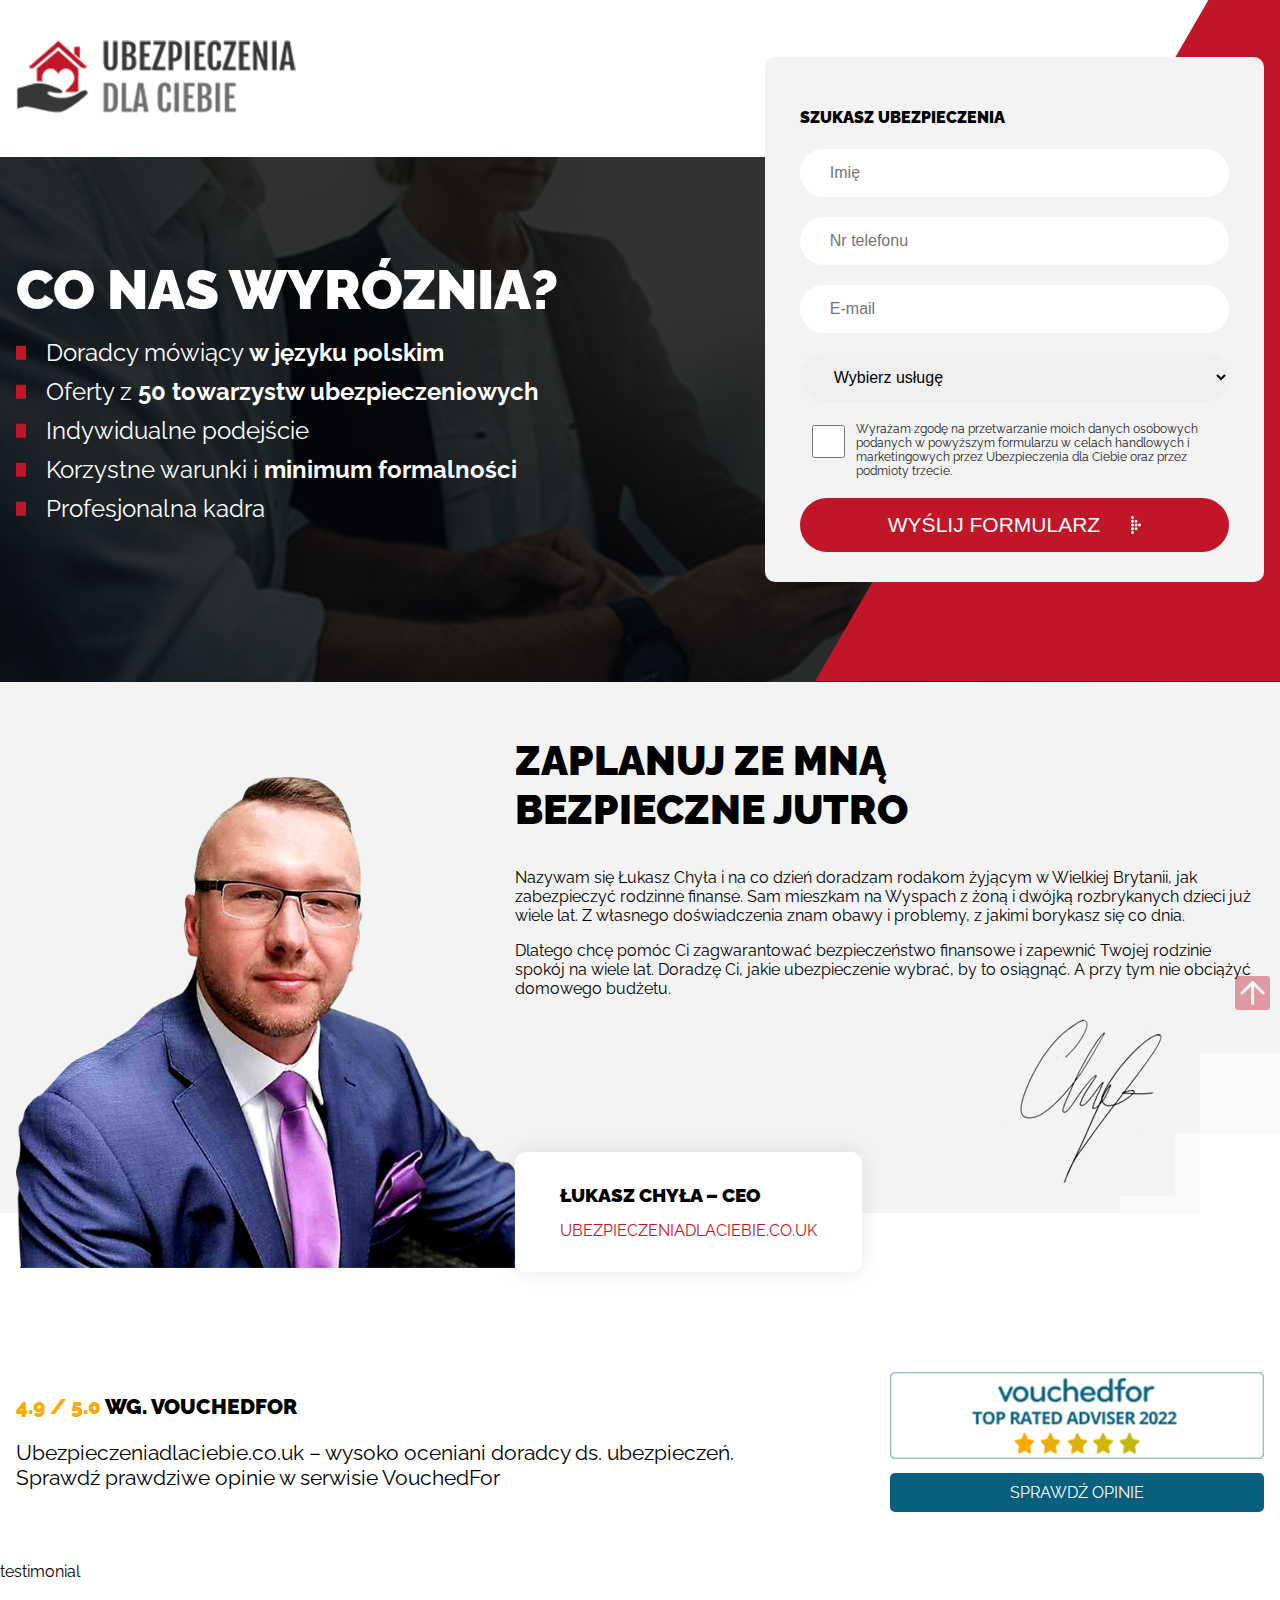
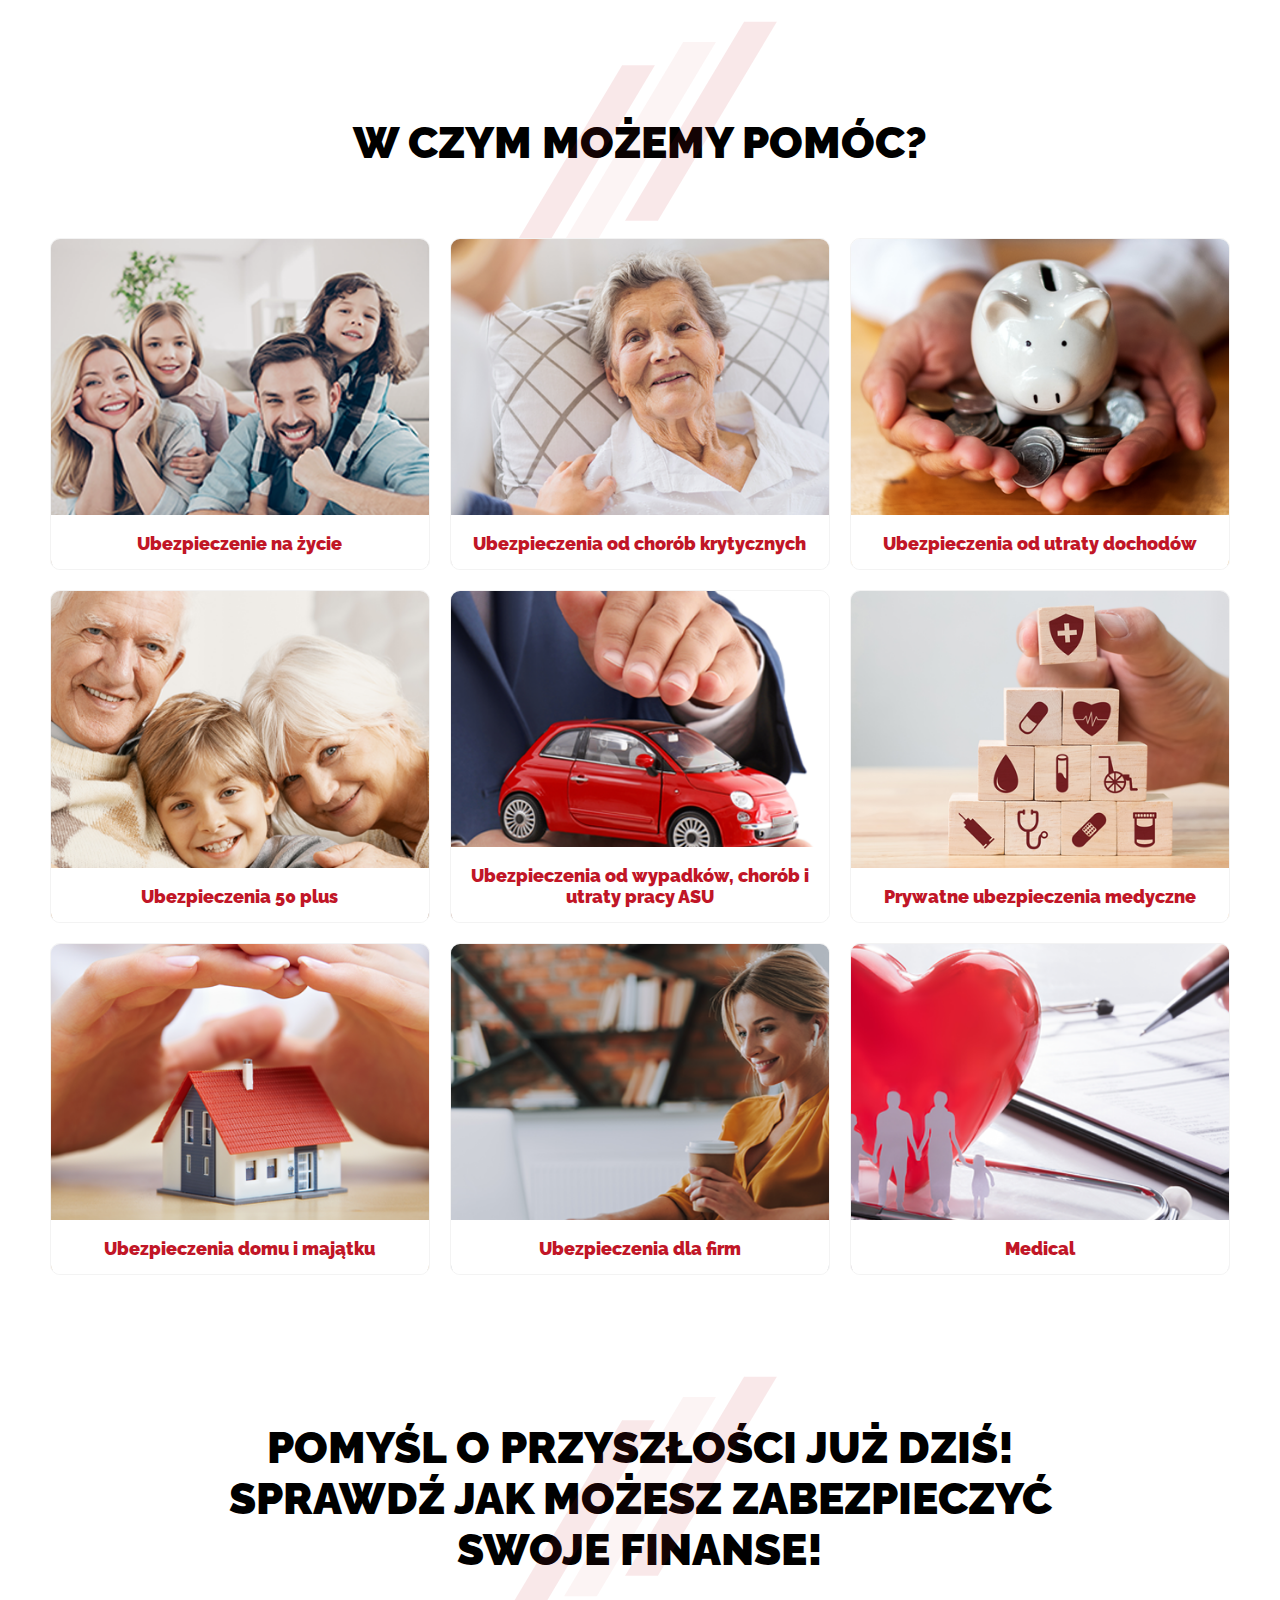
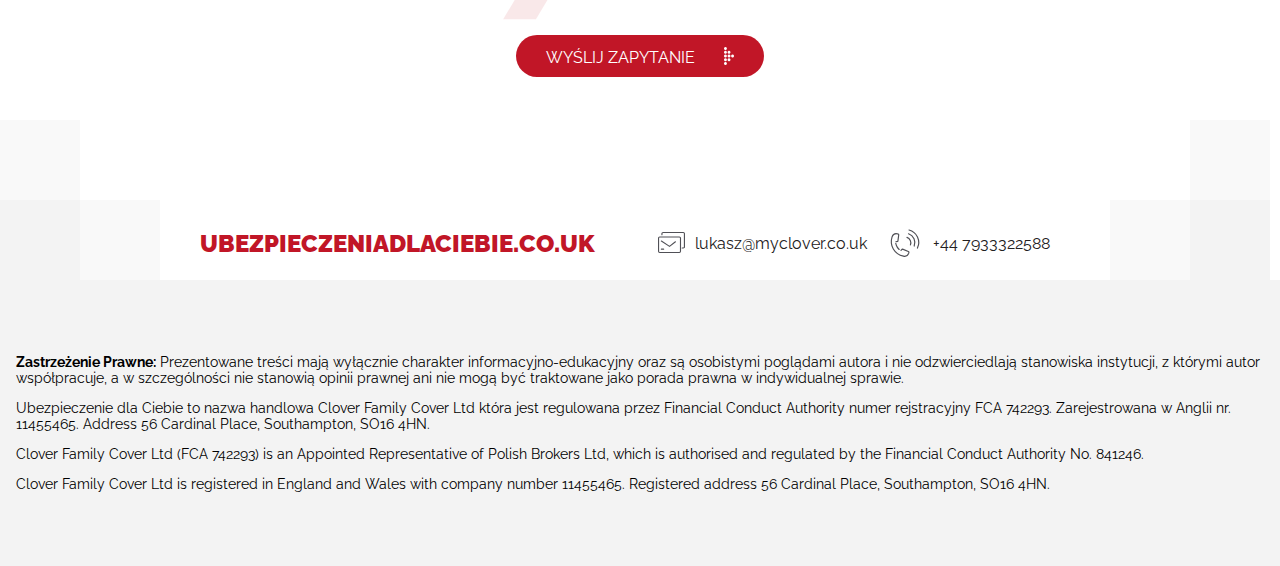
==== index.html @ a7e96a9c "first update" ====
<!DOCTYPE html>
<html lang="en">
  <head>
    <meta charset="UTF-8" />
    <meta http-equiv="X-UA-Compatible" content="IE=edge" />
    <meta name="viewport" content="width=device-width, initial-scale=1.0" />
    <title>Ubezpieczenia dla Ciebie | ŁUKASZ CHYŁA</title>
    <link rel="stylesheet" href="src/css/style.css" />
    <link rel="preconnect" href="https://fonts.googleapis.com" />
    <link rel="preconnect" href="https://fonts.gstatic.com" crossorigin />
    <link href="https://fonts.googleapis.com/css2?family=Raleway:wght@400;900&display=swap" rel="stylesheet" />
  </head>
  <body>
    <header>
      <div class="container">
        <div class="row">
          <div class="col col-1">
             <div class="brand">
              <a href="#">
                <img src="src/img/logo.png" alt="Ubezpieczenia dla Ciebie" />
              </a>
            </div>
          </div>
        </div>
      </div>
    </header>
    <main>
      <!-- section Hero -->
      <section id="hero">
        <div class="bg-wraper">
        <div class="container">
          <div class="row">
            <div class="col col-2">
              <div class="content">
              <h1>Co nas wyróznia?</h1>
              <ul>
                <li>Doradcy mówiący <b>w języku polskim</b></li>
                <li>Oferty z <b>50 towarzystw ubezpieczeniowych</b></li>
                <li>Indywidualne podejście</li>
                <li>Korzystne warunki i <b>minimum formalności</b></li>
                <li>Profesjonalna kadra</li>
              </ul>
              </div>
            </div>
            <div class="col col-2">
              <div class="form-wraper">
                <form id="form" method="post" action="target.php">
                  <h4>SZUKASZ UBEZPIECZENIA</h4>
                  <div class="form-group">
                    <input
                      id=""
                      name="firstname"
                      type="text"
                      placeholder="Imię"
                      class="form-control "
                    />
                  </div>
                  <div class="form-group">
                    <input
                      id=""
                      name="telefon"
                      type="text"
                      placeholder="Nr telefonu"
                      class="form-control"
                    />
                  </div>
                  <div class="form-group ">
                    <input
                      id=""
                      name="email"
                      type="text"
                      placeholder="E-mail"
                      class="form-control"
                    />
                  </div>

                  <div class="form-group ">
                    <!-- <input
                      id=""
                      name="email"
                      type="text"
                      placeholder="E-mail"
                      class="form-control"
                    /> -->
                    <select name="usluga" id="">
                      <option value="">Wybierz usługę</option>
                      <option value="Ubezpieczenia na życie">Ubezpieczenia na życie</option>
                      <option value="Ubezpieczenia od chorób krytycznych">Ubezpieczenia od chorób krytycznych</option>
                      <option value="Ubezpieczenia od utraty dochodów">Ubezpieczenia od utraty dochodów</option>
                      <option value="Ubezpieczenia 50 plus">Ubezpieczenia 50 plus</option>
                      <option value="Ubezpieczenia od wypadków, chorób i utraty pracy ASU">Ubezpieczenia od wypadków, chorób i utraty pracy ASU</option>
                      <option value="Prywatne ubezpieczenia medyczne">Prywatne ubezpieczenia medyczne</option>
                      <option value="Ubezpieczenia domu i majątku">Ubezpieczenia domu i majątku</option>
                      <option value="Ubezpieczenia dla firm">Ubezpieczenia dla firm</option>
                      <option value="Medical">Medical</option>
                    </select>
                  </div>
                  
                  <div class="form-group ch ">
                    <div class="checkbox">
                      <label for="1">
                        <input
                          type="checkbox"
                          name="zgoda2"
                          id="1"
                          value="Tak"
                        />
                       
                        <span class="zgoda-tooltiop">
                          <span class="zgoda-visible">Wyrażam zgodę na przetwarzanie moich danych osobowych podanych w powyższym formularzu w celach handlowych i marketingowych przez Ubezpieczenia dla Ciebie oraz przez podmioty trzecie.</span>
                          <!-- <span class="zgoda-hidden">Lorem ipsum dolor sit, amet consectetur adipisicing elit. Voluptatibus minus unde, tempora in neque, numquam soluta perspiciatis laudantium commodi distinctio perferendis. Adipisci, officia? Nobis sequi impedit libero aliquid perspiciatis illum.. </span> -->
                          <!-- <span class="opener">Rozwiń</span> -->
                        </span>
                      </label>
                    </div>
                  </div>
                  
             
                  
                  <div class="form-group">
                    <button type="submit" name="signup" class="btn">
                      Wyślij formularz
                      <img src="src/img/arrow-btn.png" alt="Wyślij zapytanie" />
                    </button>
                  </div>
                </form>
              </div>
            </div>
          </div>
        </div>
        </div>
      </section>
      <!-- END section Hero -->

      <!-- section About -->
      <section id="about">
        <div class="bg">
          <div class="corner-right"><div class="wraper"></div></div>
        </div>
        <div class="container">
          <div class="row">
            <div class="col col-2">
              <div class="img">
                <img src="src/img/lukasz-chalka.png" alt="Łukasz Chyłka - CEO" />
                <div class="badge b-mobile">
                  <div class="label">
                    <h3>ŁUKASZ CHYŁA – CEO</h3>
                    <a href="UBEZPIECZENIADLACIEBIE.CO.UK">UBEZPIECZENIADLACIEBIE.CO.UK</a>
                  </div>
                </div>
              </div>
            </div>
            <div class="col col-2">
              <h2>ZAPLANUJ ZE MNĄ <br />BEZPIECZNE JUTRO</h2>
              <p>
                Nazywam się Łukasz Chyła i na co dzień doradzam rodakom żyjącym w Wielkiej Brytanii, jak zabezpieczyć rodzinne finanse. Sam mieszkam na Wyspach z żoną i dwójką rozbrykanych dzieci już
                wiele lat. Z własnego doświadczenia znam obawy i problemy, z jakimi borykasz się co dnia.
              </p>
              <p>
                Dlatego chcę pomóc Ci zagwarantować bezpieczeństwo finansowe i zapewnić Twojej rodzinie spokój na wiele lat. Doradzę Ci, jakie ubezpieczenie wybrać, by to osiągnąć. A przy tym nie
                obciążyć domowego budżetu.
              </p>
              <div class="signature s-desktop">
                  <img src="src/img/signature.png" alt="Łukasz Chyła" />
              </div>
              <div class="badge b-desktop">
                <div class="label">
                  <h3>ŁUKASZ CHYŁA – CEO</h3>
                  <a href="UBEZPIECZENIADLACIEBIE.CO.UK">UBEZPIECZENIADLACIEBIE.CO.UK</a>
                </div>
              </div>
            </div>
          </div>
        </div>

      </section>
      <!-- END section About -->

      <!-- section Vouchedfor -->
      <section id="vouchedfor">
        <div class="container">
          <div class="row">
            <div class="col col-2">
              <h3><b>4.9 / 5.0 </b> WG. VOUCHEDFOR</h3>
              <p>Ubezpieczeniadlaciebie.co.uk – wysoko oceniani doradcy ds. ubezpieczeń.<br>Sprawdź prawdziwe opinie w serwisie VouchedFor</p>
            </div>
            <div class="col col-2">
              <div class="label">
                <img src="src/img/vouchedfor-rate.png" alt="vouchedfor | TOP Rated Adviser 2022" />
                <a href="#" target="_blank">Sprawdź opinie</a>
              </div>
            </div>
          </div>
        </div>
      </section>
      <!-- END section Vouchedfor -->

      <!-- section Tesimonials -->
      <section id="testimonials">testimonial</section>
      <!-- END section Tesimonials -->

      <!-- section Offer -->
      <section id="offerts">
        <div class="container-narrow">
          <div class="row">
            <div class="col col-1">
              <div class="title-sec">
                <h2>W CZYM MOŻEMY POMÓC?</h2>
                 <svg  xmlns="http://www.w3.org/2000/svg" width="273.997" height="243" viewBox="0 0 273.997 243">
                  <path id="Rounded_Rectangle_2_copy_4" data-name="Rounded Rectangle 2 copy 4" d="M1002.179,3929.373h32.78L915.823,4128.642h-32.78Z" transform="translate(-821.998 -3908.998)" fill="#c22228" opacity="0.051"/>
                  <path id="Rounded_Rectangle_2_copy_4-2" data-name="Rounded Rectangle 2 copy 4" d="M1063.215,3909H1096L976.859,4108.267h-32.78Z" transform="translate(-821.998 -3908.998)" fill="#c22228" opacity="0.102"/>
                  <path id="Rounded_Rectangle_2_copy_4-3" data-name="Rounded Rectangle 2 copy 4" d="M941.134,3952.73h32.78L854.778,4152H822Z" transform="translate(-821.998 -3908.998)" fill="#c22228" opacity="0.102"/>
                </svg>
              </div>
            </div>
          </div>
          <div class="row">

            <div class="col col-3">
              <div class="offer">
                <div class="offer-wraper">
                  <div class="img">
                    <img src="src/img/ubezpieczenia-na-zycie.png" alt="Ubezpieczenie na życie" />
                  </div>
                  <div class="offer-title">
                   <h3><a href="#">Ubezpieczenie na życie</a></h3>
                   <a href="#" class="btn">Wyślij zapytanie <img src="src/img/arrow-btn.png" alt="Wyślij zapytanie" /></a>
                  </div>
                </div>
              </div>
            </div>

            <div class="col col-3">
              <div class="offer">
                <div class="offer-wraper">
                  <div class="img">
                    <img src="src/img/ubezpieczenie-od-chorob-krytycznych.png" alt="Ubezpieczenia od chorób krytycznych" />
                  </div>
                  <div class="offer-title">
                   <h3><a href="#">Ubezpieczenia od chorób krytycznych</a></h3>
                   <a href="#" class="btn">Wyślij zapytanie <img src="src/img/arrow-btn.png" alt="Wyślij zapytanie" /></a>
                  </div>
                </div>
              </div>
            </div>
            
             <div class="col col-3">
              <div class="offer">
                <div class="offer-wraper">
                  <div class="img">
                    <img src="src/img/ubezpieczenie-od-utroty-dochodow.png" alt="Ubezpieczenia od utraty dochodów" />
                  </div>
                  <div class="offer-title">
                   <h3><a href="#">Ubezpieczenia od utraty dochodów</a></h3>
                   <a href="#" class="btn">Wyślij zapytanie <img src="src/img/arrow-btn.png" alt="Wyślij zapytanie" /></a>
                  </div>
                </div>
              </div>
            </div>


            <div class="col col-3">
              <div class="offer">
                <div class="offer-wraper">
                  <div class="img">
                    <img src="src/img/ubezpieczenie-50-plus.png" alt="Ubezpieczenia 50 plus" />
                  </div>
                  <div class="offer-title">
                   <h3><a href="#">Ubezpieczenia 50 plus</a></h3>
                   <a href="#" class="btn">Wyślij zapytanie <img src="src/img/arrow-btn.png" alt="Wyślij zapytanie" /></a>
                  </div>
                </div>
              </div>
            </div>

            <div class="col col-3">
              <div class="offer">
                <div class="offer-wraper">
                  <div class="img">
                    <img src="src/img/ubezpieczenie-od-wypadkow.png" alt="Ubezpieczenia od wypadków, chorób i utraty pracy ASU" />
                  </div>
                  <div class="offer-title">
                   <h3><a href="#">Ubezpieczenia od wypadków, chorób i utraty pracy ASU</a></h3>
                   <a href="#" class="btn">Wyślij zapytanie <img src="src/img/arrow-btn.png" alt="Wyślij zapytanie" /></a>
                  </div>
                </div>
              </div>
            </div>
            
             <div class="col col-3">
              <div class="offer">
                <div class="offer-wraper">
                  <div class="img">
                    <img src="src/img/prywatne-ubezpieczenie-zdrowotne.png" alt="Prywatne ubezpieczenia medyczne" />
                  </div>
                  <div class="offer-title">
                   <h3><a href="#">Prywatne ubezpieczenia medyczne</a></h3>
                   <a href="#" class="btn">Wyślij zapytanie <img src="src/img/arrow-btn.png" alt="Wyślij zapytanie" /></a>
                  </div>
                </div>
              </div>
            </div>


            <div class="col col-3">
              <div class="offer">
                <div class="offer-wraper">
                  <div class="img">
                    <img src="src/img/ubezpieczenie-domu-majatku.png" alt="Ubezpieczenia domu i majątku" />
                  </div>
                  <div class="offer-title">
                   <h3><a href="#">Ubezpieczenia domu i majątku</a></h3>
                   <a href="#" class="btn">Wyślij zapytanie <img src="src/img/arrow-btn.png" alt="Wyślij zapytanie" /></a>
                  </div>
                </div>
              </div>
            </div>

            <div class="col col-3">
              <div class="offer">
                <div class="offer-wraper">
                  <div class="img">
                    <img src="src/img/ubezpieczenie-firm.png" alt="Ubezpieczenia dla firm" />
                  </div>
                  <div class="offer-title">
                   <h3><a href="#">Ubezpieczenia dla firm</a></h3>
                   <a href="#" class="btn">Wyślij zapytanie <img src="src/img/arrow-btn.png" alt="Wyślij zapytanie" /></a>
                  </div>
                </div>
              </div>
            </div>
            
             <div class="col col-3">
              <div class="offer">
                <div class="offer-wraper">
                  <div class="img">
                    <img src="src/img/medical.png" alt="Medical" />
                  </div>
                  <div class="offer-title">
                   <h3><a href="#">Medical</a></h3>
                   <a href="#" class="btn">Wyślij zapytanie <img src="src/img/arrow-btn.png" alt="Wyślij zapytanie" /></a>
                  </div>
                </div>
              </div>
            </div>

            


          </div>
        </div>
      </section>
      <!-- END section Offer -->

      <!-- section CTA -->
      <section id="cta">
        <div class="container">
          <div class="row">
            <div class="col col-1">
              <div class="title-sec">
                <h2>POMYŚL O PRZYSZŁOŚCI JUŻ DZIŚ!<br />SPRAWDŹ JAK MOŻESZ ZABEZPIECZYĆ<br />SWOJE FINANSE!</h2>
                <svg  xmlns="http://www.w3.org/2000/svg" width="273.997" height="243" viewBox="0 0 273.997 243">
                  <path id="Rounded_Rectangle_2_copy_4" data-name="Rounded Rectangle 2 copy 4" d="M1002.179,3929.373h32.78L915.823,4128.642h-32.78Z" transform="translate(-821.998 -3908.998)" fill="#c22228" opacity="0.051"/>
                  <path id="Rounded_Rectangle_2_copy_4-2" data-name="Rounded Rectangle 2 copy 4" d="M1063.215,3909H1096L976.859,4108.267h-32.78Z" transform="translate(-821.998 -3908.998)" fill="#c22228" opacity="0.102"/>
                  <path id="Rounded_Rectangle_2_copy_4-3" data-name="Rounded Rectangle 2 copy 4" d="M941.134,3952.73h32.78L854.778,4152H822Z" transform="translate(-821.998 -3908.998)" fill="#c22228" opacity="0.102"/>
                </svg>
              </div>
              <a href="#top" class="btn">WYŚLIJ ZAPYTANIE <img src="src/img/arrow-btn.png" alt="Wyślij zapytanie" /></a>
            </div>
          </div>
        </div>
      </section>
      <!-- END section CTA -->
    </main>
    <!-- section Footer -->
    <footer>
      <div class="contact">
        <div class="corners">
          <div class="corner-left"><div class="wraper"></div></div>
          <div class="middel">
            <div class="left">
              <a href="UBEZPIECZENIADLACIEBIE.CO.UK" target="_blank">UBEZPIECZENIADLACIEBIE.CO.UK</a>
            </div>
            <div class="right">
              <div class="details-contact">
                <div class="detail-contact">
                  <a href="mailto:lukasz@myclover.co.uk">
                    <svg xmlns="http://www.w3.org/2000/svg" width="26.99" height="22.899" viewBox="0 0 26.99 22.899">
                      <g id="Vector_Smart_Object" data-name="Vector Smart Object" transform="translate(0.557 0.558)">
                        <g id="Vector_Smart_Object-2" data-name="Vector Smart Object" transform="translate(0 0)">
                          <g id="Group_5" data-name="Group 5">
                            <rect id="Rectangle_1" data-name="Rectangle 1" width="21.938" height="15.474" rx="1.115" transform="translate(0 4.421)" fill="none" stroke="#505056" stroke-linecap="round" stroke-linejoin="round" stroke-width="1.115"/>
                            <path id="Path_11" data-name="Path 11" d="M218.25,118.263v-1.105a1.115,1.115,0,0,1,1.125-1.105h20.25a1.115,1.115,0,0,1,1.125,1.105v13.263a1.115,1.115,0,0,1-1.125,1.105H238.5" transform="translate(-214.875 -116.053)" fill="none" stroke="#505056" stroke-linecap="round" stroke-linejoin="round" stroke-width="1.115"/>
                            <path id="Path_12" data-name="Path 12" d="M217.688,124.526l8.156,5.342,5.906-4.642" transform="translate(-214.875 -116.053)" fill="none" stroke="#505056" stroke-linecap="round" stroke-linejoin="round" stroke-width="1.115"/>
                            <line id="Line_1" data-name="Line 1" x2="2.25" transform="translate(2.813 16.579)" fill="none" stroke="#505056" stroke-linecap="round" stroke-linejoin="round" stroke-width="1.125"/>
                          </g>
                        </g>
                        <path id="Color_Overlay" data-name="Color Overlay" d="M1.115,19.895A1.115,1.115,0,0,1,0,18.779V5.536A1.115,1.115,0,0,1,1.115,4.421H6.75L3.375,2.21V1.105A1.115,1.115,0,0,1,4.5,0H24.75a1.115,1.115,0,0,1,1.125,1.105V14.369a1.115,1.115,0,0,1-1.125,1.105H23.625l-1.687-1.105v4.411a1.115,1.115,0,0,1-1.115,1.115Z" transform="translate(0 2.447)" fill="none"/>
                      </g>
                    </svg>

                    lukasz@myclover.co.uk </a>
                </div>
                <div class="detail-contact">
                  <a href="tel:+447933322588">
                    <svg xmlns="http://www.w3.org/2000/svg" width="35.584" height="33.415" viewBox="0 0 35.584 33.415">
                      <g id="Vector_Smart_Object" data-name="Vector Smart Object" transform="translate(0.789 -1.132)">
                        <g id="Vector_Smart_Object-2" data-name="Vector Smart Object" transform="matrix(0.907, -0.421, 0.421, 0.907, 0, 11.383)">
                          <g id="Group_7" data-name="Group 7" transform="translate(0 0)">
                            <path id="Path_15" data-name="Path 15" d="M6.433,17.54c.528-.205,1.6-.641,1.6-.641a.37.37,0,0,1,.4.085l4.24,4.555a.894.894,0,0,1,.117,1.091l-.056.089a3.983,3.983,0,0,1-.417.539,4.63,4.63,0,0,1-6.115.488C-1.143,18.12-2.1,8.122,4.063,1.416A4.631,4.631,0,0,1,10.178.927a4.1,4.1,0,0,1,.513.465l.072.078a.9.9,0,0,1,.092,1.093L7.548,7.719a.36.36,0,0,1-.383.147S6.035,7.6,5.478,7.478" fill="none" stroke="#505056" stroke-linecap="round" stroke-linejoin="round" stroke-width="1.175"/>
                            <path id="Path_16" data-name="Path 16" d="M.363,0A10.889,10.889,0,0,0,.05,3.828,11.071,11.071,0,0,0,.862,7.05" transform="translate(4.342 8.812)" fill="none" stroke="#505056" stroke-linecap="round" stroke-linejoin="round" stroke-width="1.175"/>
                            <path id="Path_17" data-name="Path 17" d="M0,8.225A5.612,5.612,0,0,0,1.762,4.112,5.612,5.612,0,0,0,0,0" transform="translate(17.331 8.225)" fill="none" stroke="#505056" stroke-linecap="round" stroke-linejoin="round" stroke-width="1.175"/>
                            <path id="Path_18" data-name="Path 18" d="M0,13.512A9.233,9.233,0,0,0,2.937,6.756,9.233,9.233,0,0,0,0,0" transform="translate(20.268 5.581)" fill="none" stroke="#505056" stroke-linecap="round" stroke-linejoin="round" stroke-width="1.175"/>
                            <path id="Path_19" data-name="Path 19" d="M0,19.974A13.011,13.011,0,0,0,4.7,9.987,13.011,13.011,0,0,0,0,0" transform="translate(22.325 2.35)" fill="none" stroke="#505056" stroke-linecap="round" stroke-linejoin="round" stroke-width="1.175"/>
                          </g>
                        </g>
                        <path id="Color_Overlay" data-name="Color Overlay" d="M12.1,26.2C3.069,24.188-2.012,15.524.754,6.846A4.631,4.631,0,0,1,6.1,3.827a3.986,3.986,0,0,1,.661.206l.1.04a.9.9,0,0,1,.544.953L6.57,11.1a.359.359,0,0,1-.284.294s-1.136.236-1.694.357l5.1,8.724c.392-.408,1.18-1.254,1.18-1.254a.366.366,0,0,1,.4-.092L17.04,21.47a.9.9,0,0,1,.567.94l-.013.1a4.029,4.029,0,0,1-.151.666,4.516,4.516,0,0,1-2.421,2.686,4.674,4.674,0,0,1-1.961.438A4.407,4.407,0,0,1,12.1,26.2ZM23.577,12.631a9.347,9.347,0,0,1-.678,3.422L17.208,3.8a9.358,9.358,0,0,1,3.051,1.689L17.71,0a12.962,12.962,0,0,1,8.415,18.116Zm-7.92-5.2a5.679,5.679,0,0,1,3.464,7.46Z" transform="translate(3.527 4.11)" fill="none"/>
                      </g>
                    </svg>
                    +44 7933322588
                  </a>
                </div>
              </div>
            </div>
          </div>
          <div class="corner-right"><div class="wraper"></div></div>
        </div>
      </div>
      <div class="nota-prawna">
        <div class="container">
          <div class="row">
            <div class="col col-1">
              <p>
                <b>Zastrzeżenie Prawne:</b> Prezentowane treści mają wyłącznie charakter informacyjno-edukacyjny oraz są osobistymi poglądami autora i nie odzwierciedlają stanowiska instytucji, z
                którymi autor współpracuje, a w szczególności nie stanowią opinii prawnej ani nie mogą być traktowane jako porada prawna w indywidualnej sprawie.
              </p>
              <p>
                Ubezpieczenie dla Ciebie to nazwa handlowa Clover Family Cover Ltd która jest regulowana przez Financial Conduct Authority numer rejstracyjny FCA 742293. Zarejestrowana w Anglii nr.
                11455465. Address 56 Cardinal Place, Southampton, SO16 4HN.
              </p>
              <p>Clover Family Cover Ltd (FCA 742293) is an Appointed Representative of Polish Brokers Ltd, which is authorised and regulated by the Financial Conduct Authority No. 841246.</p>
              <p>Clover Family Cover Ltd is registered in England and Wales with company number 11455465. Registered address 56 Cardinal Place, Southampton, SO16 4HN.</p>
            </div>
          </div>
        </div>
      </div>
    </footer>
    <!-- END section Footer -->
    <svg id="go-to-top" class="js" xmlns="http://www.w3.org/2000/svg" width="25.243" height="24" viewBox="0 0 25.243 24">
        <g id="Icon_feather-arrow-up" data-name="Icon feather-arrow-up" transform="translate(-5.379 -6)">
            <path id="Path_522" data-name="Path 522" d="M18,28.5V7.5" fill="none" stroke="#fff" stroke-linecap="round" stroke-linejoin="round" stroke-width="3" />
            <path id="Path_523" data-name="Path 523" d="M7.5,18,18,7.5,28.5,18" fill="none" stroke="#fff" stroke-linecap="round" stroke-linejoin="round" stroke-width="3" />
        </g>
    </svg>
    <script src="src/js/jquery.js"></script>
    <script src="src/js/bootstrap.min.js"></script>
    <script type="text/javascript" src="src/js/bootstrapValidator.min.js"></script>
    <script src="src/js/script.js"></script>
  </body>
</html>
---- src/css/style.css ----
html {
  scroll-behavior: smooth;
}

html,
body {
  margin: 0;
  padding: 0;
}

body {
  font-family: "Raleway", sans-serif;
  font-weight: 400;
  overflow-x: hidden;
}

:after, :before {
  -webkit-box-sizing: border-box;
  box-sizing: border-box;
}

h1,
h2,
h3,
h4,
h5,
h6 {
  font-weight: 900;
}

a {
  text-decoration: none;
  color: #c11627;
}

a:hover {
  color: #93111e;
  -webkit-transition: all 0.3s;
  transition: all 0.3s;
}

.btn {
  background-color: #c11627;
  color: #fff !important;
  padding: 10px 30px;
  border-radius: 100px;
  margin: 0 auto;
  -webkit-transition: all 0.3s;
  transition: all 0.3s;
  display: inline-block;
  margin-bottom: 30px;
}

.btn img {
  margin-left: 25px;
  -webkit-transition: all 0.3s;
  transition: all 0.3s;
  -webkit-transform: translate(0px, 2px);
          transform: translate(0px, 2px);
}

.btn:hover {
  background-color: #93111e;
}

.btn:hover img {
  -webkit-transform: translate(10px, 2px);
          transform: translate(10px, 2px);
}

.container {
  max-width: 1400px;
  margin: 0 auto;
}

@media only screen and (max-width: 1250px) {
  .container {
    width: 1032px;
  }
}

@media only screen and (max-width: 1032px) {
  .container {
    width: 696px;
  }
}

@media only screen and (max-width: 696px) {
  .container {
    width: 100%;
  }
}

.container .row {
  margin-right: 16px;
  margin-left: 16px;
}

.container-narrow {
  max-width: 1200px;
  margin: 0 auto;
}

@media only screen and (max-width: 1250px) {
  .container-narrow {
    width: 1032px;
  }
}

@media only screen and (max-width: 1032px) {
  .container-narrow {
    width: 696px;
  }
}

@media only screen and (max-width: 696px) {
  .container-narrow {
    width: 100%;
  }
}

.row {
  display: -webkit-box;
  display: -ms-flexbox;
  display: flex;
  -webkit-box-pack: start;
      -ms-flex-pack: start;
          justify-content: flex-start;
  -ms-flex-wrap: wrap;
      flex-wrap: wrap;
}

.row .col-4 {
  width: 20%;
}

@media only screen and (max-width: 1250px) {
  .row .col-4 {
    width: 33.333%;
  }
}

@media only screen and (max-width: 1032px) {
  .row .col-4 {
    width: 50%;
  }
}

@media only screen and (max-width: 696px) {
  .row .col-4 {
    width: 100%;
  }
}

.row .col-4 {
  width: 25%;
}

@media only screen and (max-width: 1032px) {
  .row .col-4 {
    width: 50%;
  }
}

@media only screen and (max-width: 696px) {
  .row .col-4 {
    width: 100%;
  }
}

.row .col-3 {
  width: 33.333%;
}

@media only screen and (max-width: 1032px) {
  .row .col-3 {
    width: 50%;
  }
}

@media only screen and (max-width: 696px) {
  .row .col-3 {
    width: 100%;
  }
}

.row .col-2 {
  width: 50%;
}

@media only screen and (max-width: 696px) {
  .row .col-2 {
    width: 100%;
  }
}

.row .col-1 {
  width: 100%;
}

.title-sec {
  text-align: center;
  position: relative;
  margin-bottom: 60px;
}

.title-sec svg {
  position: absolute;
  top: 50%;
  left: 50%;
  -webkit-transform: translate(-50%, -50%);
          transform: translate(-50%, -50%);
}

.title-sec h2 {
  font-size: 44px;
  font-weight: 900;
  text-transform: uppercase;
}

@media only screen and (max-width: 1250px) {
  .title-sec h2 {
    font-size: 31px;
  }
}

@media only screen and (max-width: 1032px) {
  .title-sec h2 {
    font-size: 28px;
  }
}

@media only screen and (max-width: 696px) {
  .title-sec h2 {
    font-size: 21px;
  }
}

header {
  padding: 40px 0;
}

#hero {
  background-image: url("../img/bg.png");
  position: relative;
}

#hero:after {
  content: "";
  position: absolute;
  z-index: 0;
  bottom: 0;
  right: -350px;
  height: 200%;
  width: 40%;
  background-color: #c11627;
  -webkit-transform: skewX(-30deg);
          transform: skewX(-30deg);
}

@media only screen and (max-width: 696px) {
  #hero:after {
    display: none;
  }
}

#hero .row .col:nth-child(1) {
  width: 60%;
}

@media only screen and (max-width: 1032px) {
  #hero .row .col:nth-child(1) {
    width: 100%;
  }
}

#hero .row .col:nth-child(2) {
  width: 40%;
}

@media only screen and (max-width: 1032px) {
  #hero .row .col:nth-child(2) {
    width: 100%;
  }
}

#hero .bg-wraper {
  background-color: rgba(0, 0, 0, 0.8);
  padding: 100px 0;
}

@media only screen and (max-width: 1032px) {
  #hero .bg-wraper {
    padding: 50px 0;
  }
}

@media only screen and (max-width: 1032px) {
  #hero .bg-wraper .content {
    margin-bottom: 50px;
  }
}

#hero .bg-wraper .content * {
  color: #fff;
}

#hero .bg-wraper .content h1 {
  font-size: 55px;
  text-transform: uppercase;
  margin: 0;
  padding: 0;
}

@media only screen and (max-width: 696px) {
  #hero .bg-wraper .content h1 {
    font-size: 31px;
  }
}

#hero .bg-wraper .content ul {
  list-style: none;
  padding: 0px;
}

#hero .bg-wraper .content ul li {
  font-size: 24px;
  position: relative;
  padding-left: 30px;
  margin-bottom: 10px;
}

@media only screen and (max-width: 696px) {
  #hero .bg-wraper .content ul li {
    font-size: 16px;
  }
}

#hero .bg-wraper .content ul li:before {
  content: '';
  position: absolute;
  top: 50%;
  -webkit-transform: translate(0, -50%);
          transform: translate(0, -50%);
  left: 0px;
  width: 10px;
  height: 50%;
  background-color: #c11627;
}

#hero .bg-wraper .form-wraper {
  position: relative;
  z-index: 1;
  background-color: #f3f3f3;
  border-radius: 10px;
  padding: 20px;
  margin-top: -200px;
}

@media only screen and (max-width: 1032px) {
  #hero .bg-wraper .form-wraper {
    margin-top: 0;
  }
}

#about {
  position: relative;
  padding-top: 20px;
  margin-bottom: 50px;
}

@media only screen and (max-width: 696px) {
  #about {
    margin-bottom: 20px;
  }
}

#about .row {
  -webkit-box-align: end;
      -ms-flex-align: end;
          align-items: flex-end;
}

#about .row .col:nth-child(1) {
  width: 40%;
}

@media only screen and (max-width: 696px) {
  #about .row .col:nth-child(1) {
    width: 100%;
    -webkit-box-ordinal-group: 3;
        -ms-flex-order: 2;
            order: 2;
  }
}

#about .row .col:nth-child(2) {
  width: 60%;
}

@media only screen and (max-width: 696px) {
  #about .row .col:nth-child(2) {
    width: 100%;
  }
}

#about h2 {
  font-size: 41px;
}

#about .signature {
  text-align: right;
  margin-bottom: 72px;
  padding-right: 89px;
}

@media only screen and (max-width: 696px) {
  #about .signature {
    display: none;
  }
}

#about .bg {
  position: absolute;
  z-index: -1;
  top: 0px;
  height: 90%;
  width: 100%;
  background-color: #f3f3f3;
}

#about .bg .corner-right {
  position: absolute;
  right: 0;
  bottom: 0;
}

@media only screen and (max-width: 696px) {
  #about .bg .corner-right {
    display: none;
  }
}

#about .bg .corner-right .wraper {
  height: 80px;
  width: 80px;
  background-color: #fff;
}

#about .bg .corner-right .wraper:before {
  content: "";
  position: absolute;
  width: 80px;
  height: 80px;
  bottom: 80px;
  right: 0;
  background-color: #fff;
  opacity: 0.5;
}

#about .bg .corner-right .wraper:after {
  content: "";
  position: absolute;
  width: 80px;
  height: 80px;
  bottom: 0;
  right: 80px;
  background-color: #fff;
  opacity: 0.5;
}

#about .img img {
  width: 100%;
  height: auto;
}

#about .badge {
  background-color: #fff;
  border-radius: 10px;
  padding: 32px 45px;
  display: inline-block;
  -webkit-box-shadow: 0 0 20px 0 rgba(0, 0, 0, 0.1);
          box-shadow: 0 0 20px 0 rgba(0, 0, 0, 0.1);
  position: absolute;
  bottom: 0px;
}

@media only screen and (max-width: 696px) {
  #about .badge {
    display: none;
  }
}

#about .badge h3 {
  padding: 0;
  margin: 0;
  margin-bottom: 15px;
}

#about .b-mobile {
  display: none;
}

@media only screen and (max-width: 696px) {
  #about .b-mobile {
    display: block;
    position: relative;
    margin-top: -50px;
  }
}

#vouchedfor {
  padding: 50px 0;
}

#vouchedfor .row {
  -webkit-box-align: center;
      -ms-flex-align: center;
          align-items: center;
}

@media only screen and (max-width: 696px) {
  #vouchedfor .row {
    -ms-flex-wrap: wrap;
        flex-wrap: wrap;
  }
}

#vouchedfor .row .col:nth-child(1) {
  width: 70%;
}

@media only screen and (max-width: 696px) {
  #vouchedfor .row .col:nth-child(1) {
    width: 100%;
  }
}

#vouchedfor .row .col:nth-child(2) {
  width: 30%;
}

@media only screen and (max-width: 696px) {
  #vouchedfor .row .col:nth-child(2) {
    width: 100%;
  }
}

#vouchedfor h3 {
  font-size: 21px;
}

#vouchedfor h3 b {
  color: #F9AB03;
}

#vouchedfor p {
  font-size: 21px;
}

#vouchedfor .label img {
  width: 100%;
  height: auto;
  margin-bottom: 10px;
}

#vouchedfor .label a {
  display: block;
  background-color: #09607E;
  color: #fff;
  text-transform: uppercase;
  padding: 10px;
  text-align: center;
  border-radius: 5px;
}

#offerts {
  padding: 100px 0 0;
}

#offerts .offer {
  padding: 10px;
}

#offerts .offer .offer-wraper {
  border: 1px solid #f3f3f3;
  border-radius: 10px;
  overflow: hidden;
  position: relative;
  -webkit-transition: all .3s;
  transition: all .3s;
}

#offerts .offer .offer-wraper .img img {
  width: 100%;
  height: auto;
}

#offerts .offer .offer-wraper .offer-title {
  text-align: center;
  position: absolute;
  bottom: -75px;
  width: 100%;
  background-color: #fff;
  -webkit-transition: all .3s;
  transition: all .3s;
}

#offerts .offer .offer-wraper .offer-title h3 {
  font-size: 18px;
}

#offerts .offer .offer-wraper:hover {
  -webkit-box-shadow: 0 0 20px 0 rgba(0, 0, 0, 0.1);
          box-shadow: 0 0 20px 0 rgba(0, 0, 0, 0.1);
}

#offerts .offer .offer-wraper:hover .offer-title {
  bottom: 0px;
}

#cta {
  padding: 100px 0;
  text-align: center;
}

@media only screen and (max-width: 696px) {
  #cta {
    padding: 50px 0;
  }
}

.contact .corners {
  width: calc(100vw - 10px);
  margin-left: -50vw;
  left: 50%;
  position: relative;
  z-index: -1;
  bottom: 0;
}

@media only screen and (max-width: 696px) {
  .contact .corners {
    width: 100%;
    left: 0px;
    margin-left: 0;
    overflow: hidden;
  }
}

.contact .corner-left {
  position: absolute;
  left: 0;
  bottom: 0;
}

@media only screen and (max-width: 696px) {
  .contact .corner-left {
    display: none;
  }
}

.contact .corner-left .wraper {
  height: 80px;
  width: 80px;
  background-color: #f3f3f3;
}

.contact .corner-left .wraper:before {
  content: "";
  position: absolute;
  width: 80px;
  height: 80px;
  bottom: 80px;
  left: 0;
  background-color: #f3f3f3;
  opacity: 0.5;
}

.contact .corner-left .wraper:after {
  content: "";
  position: absolute;
  width: 80px;
  height: 80px;
  bottom: 0;
  left: 80px;
  background-color: #f3f3f3;
  opacity: 0.5;
}

.contact .corner-right {
  position: absolute;
  right: 0;
  bottom: 0;
}

@media only screen and (max-width: 696px) {
  .contact .corner-right {
    display: none;
  }
}

.contact .corner-right .wraper {
  height: 80px;
  width: 80px;
  background-color: #f3f3f3;
}

.contact .corner-right .wraper:before {
  content: "";
  position: absolute;
  width: 80px;
  height: 80px;
  bottom: 80px;
  right: 0;
  background-color: #f3f3f3;
  opacity: 0.5;
}

.contact .corner-right .wraper:after {
  content: "";
  position: absolute;
  width: 80px;
  height: 80px;
  bottom: 0;
  right: 80px;
  background-color: #f3f3f3;
  opacity: 0.5;
}

.contact .middel {
  display: -webkit-box;
  display: -ms-flexbox;
  display: flex;
  -webkit-box-pack: justify;
      -ms-flex-pack: justify;
          justify-content: space-between;
  -webkit-box-align: center;
      -ms-flex-align: center;
          align-items: center;
  padding: 20px 200px;
  max-width: 1400px;
  margin: 0 auto;
}

@media only screen and (max-width: 1250px) {
  .contact .middel {
    -ms-flex-wrap: wrap;
        flex-wrap: wrap;
    -webkit-box-pack: center;
        -ms-flex-pack: center;
            justify-content: center;
    padding: 15px 0;
  }
}

@media only screen and (max-width: 696px) {
  .contact .middel {
    padding: 15px 0;
    -ms-flex-wrap: wrap;
        flex-wrap: wrap;
    -webkit-box-pack: center;
        -ms-flex-pack: center;
            justify-content: center;
  }
}

@media only screen and (max-width: 1250px) {
  .contact .left {
    width: 100%;
    text-align: center;
  }
}

.contact .left a {
  font-size: 24px;
  color: #c11627;
  font-weight: 900;
}

@media only screen and (max-width: 1250px) {
  .contact .left a {
    font-size: 28px;
    margin-bottom: 20px;
    display: block;
  }
}

@media only screen and (max-width: 1032px) {
  .contact .left a {
    font-size: 21px;
  }
}

@media only screen and (max-width: 696px) {
  .contact .left a {
    font-size: 18px;
    text-align: center;
  }
}

.contact .left a:hover {
  color: #93111e;
}

@media only screen and (max-width: 1250px) {
  .contact .right {
    width: 100%;
    text-align: center;
  }
}

.contact .right .details-contact {
  display: -webkit-box;
  display: -ms-flexbox;
  display: flex;
  -webkit-box-pack: end;
      -ms-flex-pack: end;
          justify-content: flex-end;
  -webkit-box-align: center;
      -ms-flex-align: center;
          align-items: center;
}

@media only screen and (max-width: 1250px) {
  .contact .right .details-contact {
    -webkit-box-pack: center;
        -ms-flex-pack: center;
            justify-content: center;
    -ms-flex-wrap: wrap;
        flex-wrap: wrap;
  }
}

@media only screen and (max-width: 1032px) {
  .contact .right .details-contact .detail-contact {
    width: 100%;
    text-align: center;
  }
}

.contact .right .details-contact a {
  display: -webkit-box;
  display: -ms-flexbox;
  display: flex;
  -webkit-box-align: center;
      -ms-flex-align: center;
          align-items: center;
  margin-right: 20px;
  color: #222021;
}

@media only screen and (max-width: 1032px) {
  .contact .right .details-contact a {
    -webkit-box-pack: center;
        -ms-flex-pack: center;
            justify-content: center;
  }
}

.contact .right .details-contact a svg {
  margin-right: 10px;
}

footer .nota-prawna {
  background-color: #f3f3f3;
  padding: 60px 0;
}

footer .nota-prawna p {
  font-size: 14px;
}

#go-to-top {
  position: fixed;
  z-index: 999;
  right: 10px;
  bottom: -110px;
  background-color: #c11627;
  border-radius: 3px;
  padding: 5px;
  opacity: 0.4;
  cursor: pointer;
  -webkit-transition: all 1s;
  transition: all 1s;
}

#go-to-top:hover {
  opacity: 0.8;
}

#go-to-top:focus {
  opacity: 0.3;
}

.go-to-to-active {
  bottom: 10px !important;
}

form {
  padding: 10px 15px;
}

form .form-group {
  display: -webkit-box;
  display: -ms-flexbox;
  display: flex;
  position: relative;
}

form input, form select {
  border-radius: 100px;
  padding: 15px 30px;
  border: 0px;
  margin-bottom: 20px;
  display: block;
  width: 100%;
  font-size: 16px;
}

form .ch .checkbox label {
  display: -webkit-box;
  display: -ms-flexbox;
  display: flex;
}

form .ch .checkbox label input {
  width: 50px;
}

form .ch .checkbox label span {
  width: calc(100% - 50px);
  font-size: 12px;
  color: #222021;
}

form .ch .checkbox label .zgoda-tooltiop .zgoda-hidden {
  position: absolute;
  left: 50px;
  bottom: 0px;
  background-color: #fff;
  padding: 10px;
  border-radius: 10px;
  width: calc(100% - 100px);
  -webkit-box-shadow: 0 0 20px 0 rgba(0, 0, 0, 0.1);
          box-shadow: 0 0 20px 0 rgba(0, 0, 0, 0.1);
}

form .has-error input, form .has-error select {
  border: 1px solid red !important;
}

form .has-error .help-block {
  display: none !important;
  width: 100%;
  position: absolute;
  bottom: 5px;
  left: 15px;
  color: #c11627;
}

form .has-success input, form .has-success select {
  border: 1px solid green !important;
}

form .has-success .help-block {
  display: block;
}

form button.btn {
  cursor: pointer;
  margin: 20px 0 0;
  display: block;
  width: 100%;
  padding: 15px 30px;
  border: none;
  font-size: 21px;
  text-transform: uppercase;
}
/*# sourceMappingURL=style.css.map */
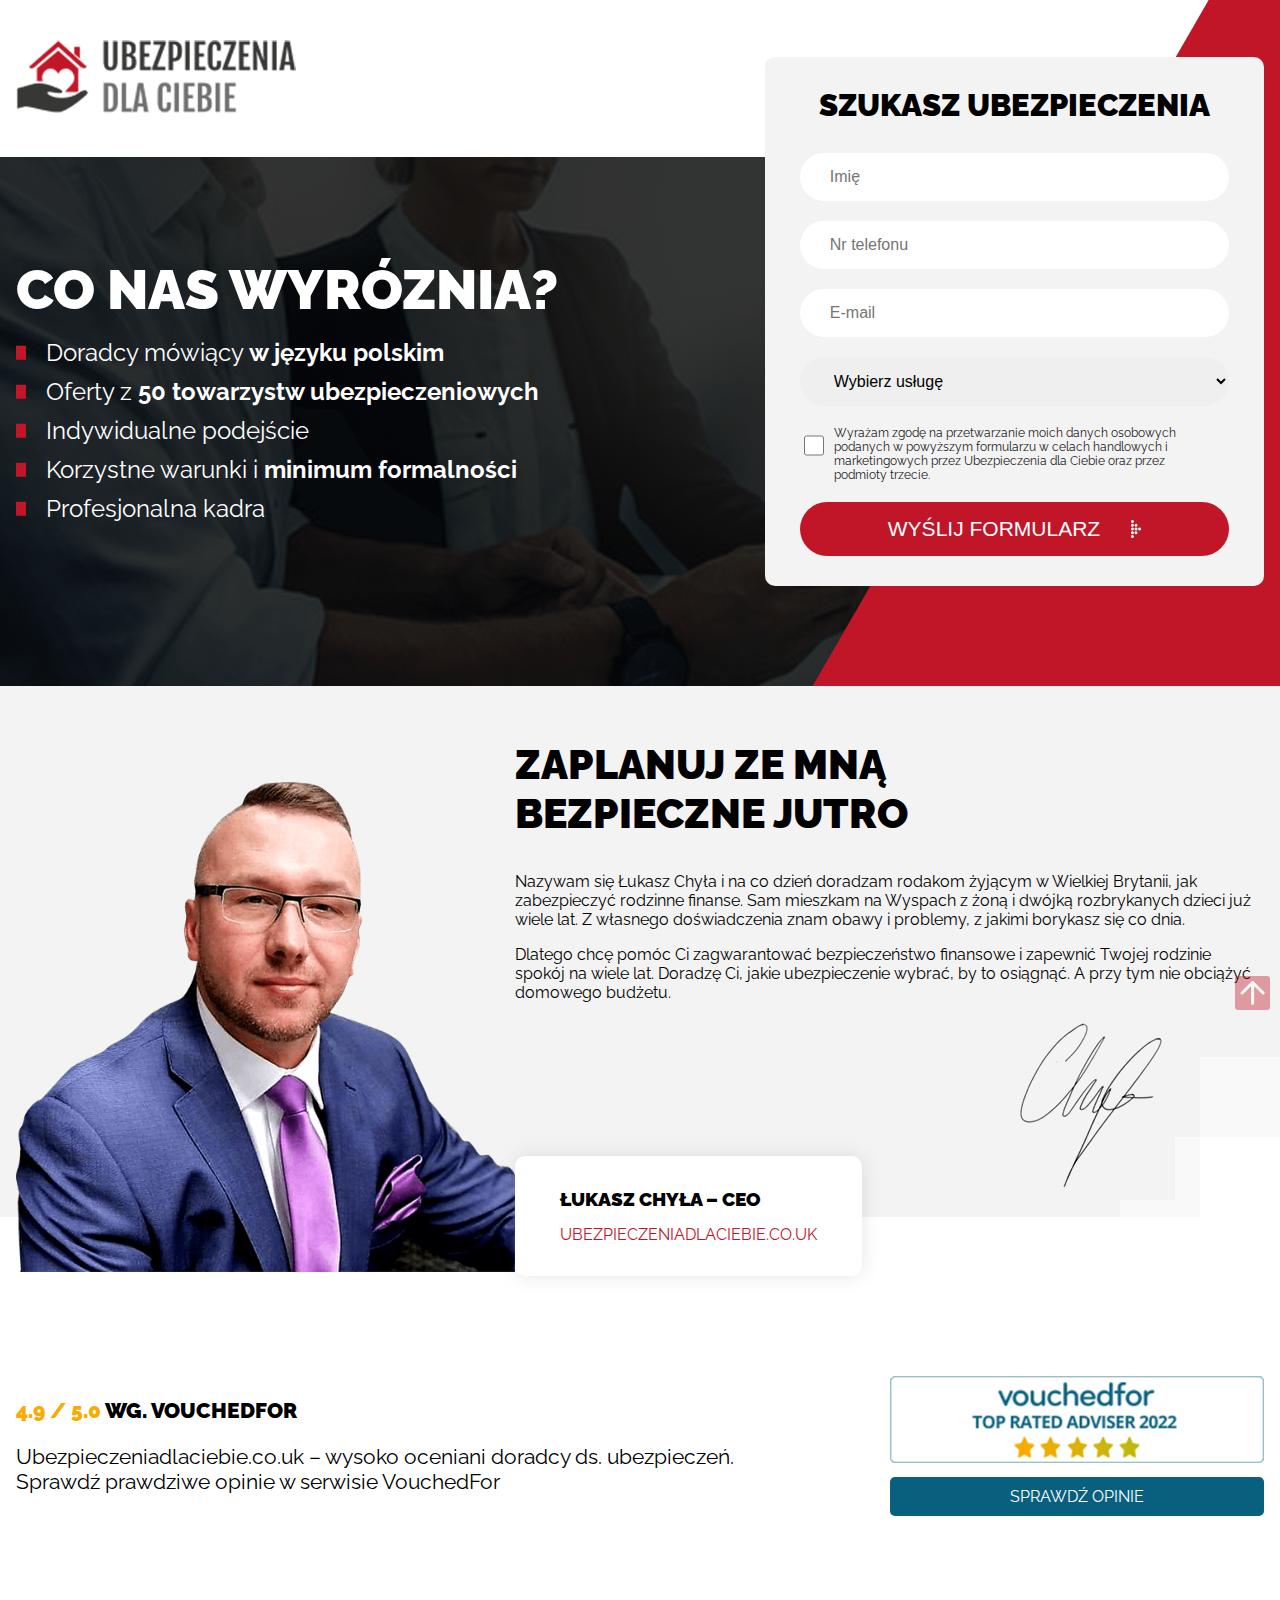
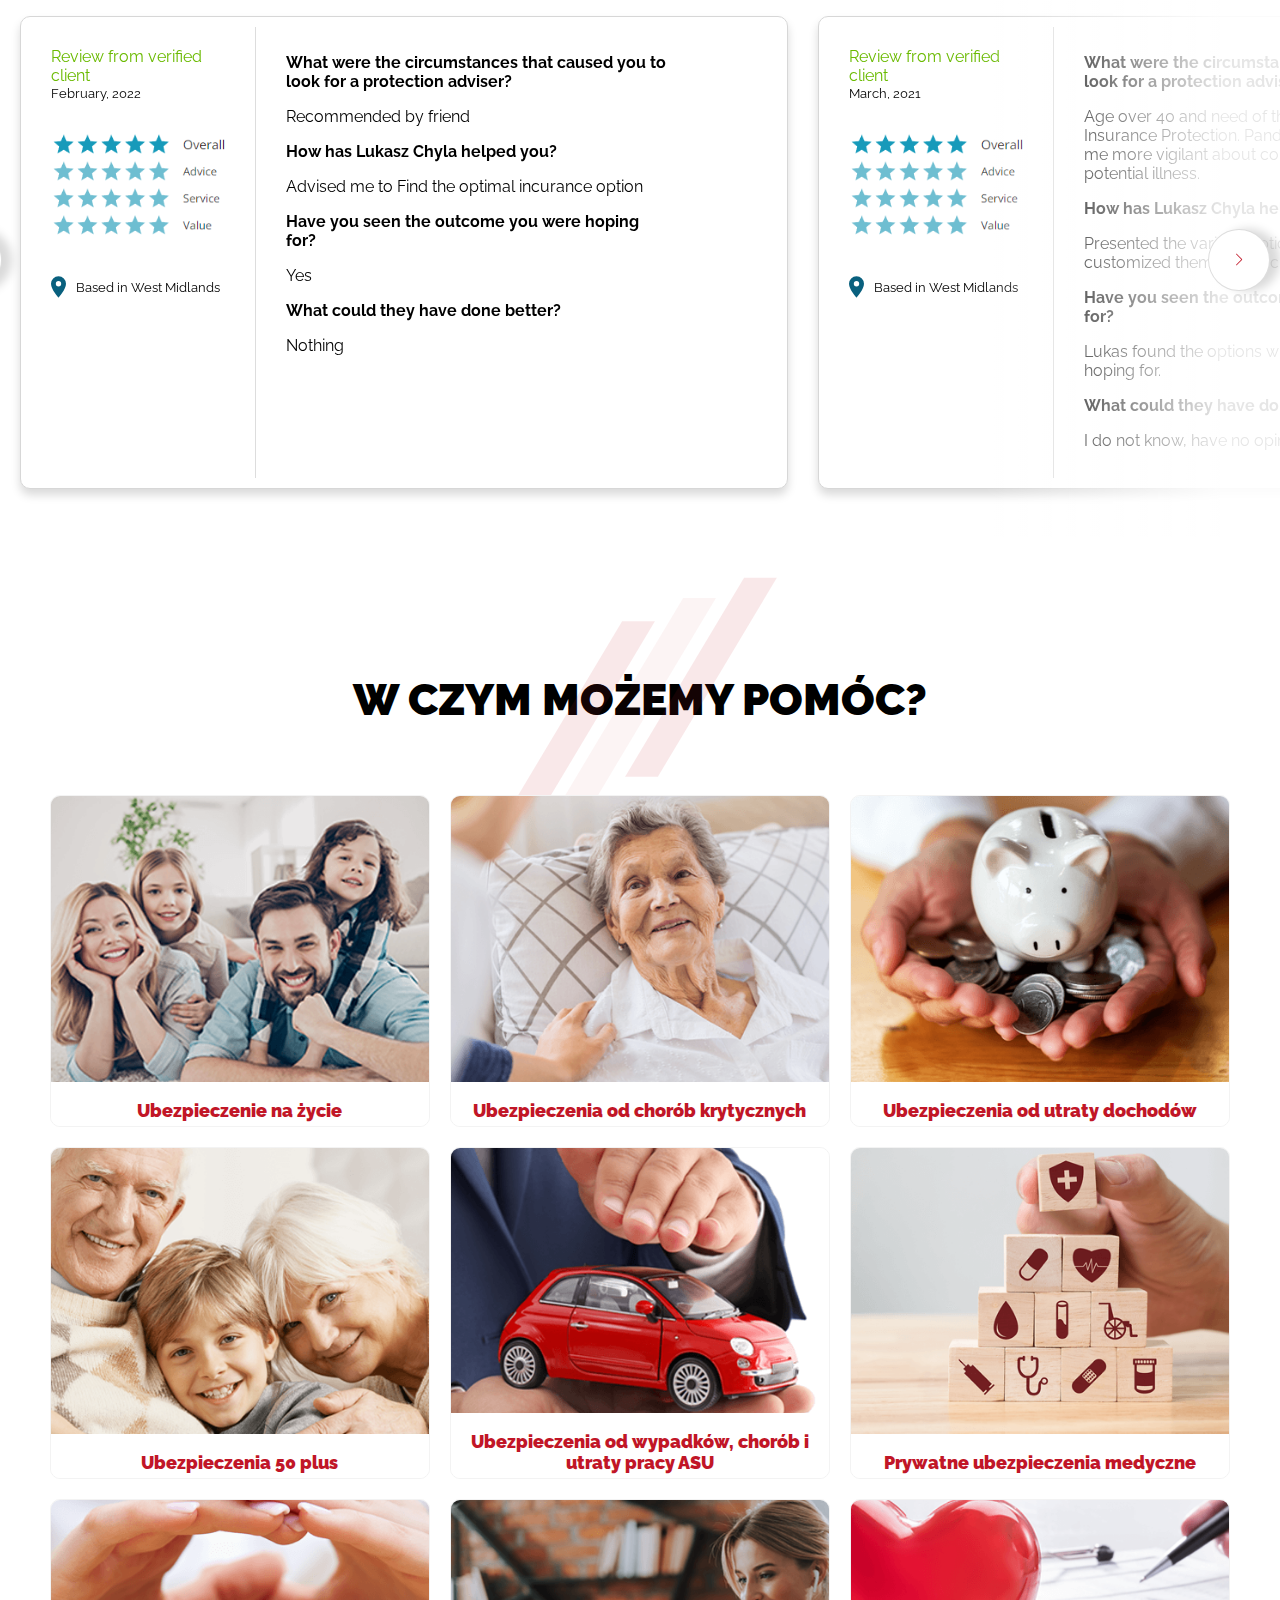
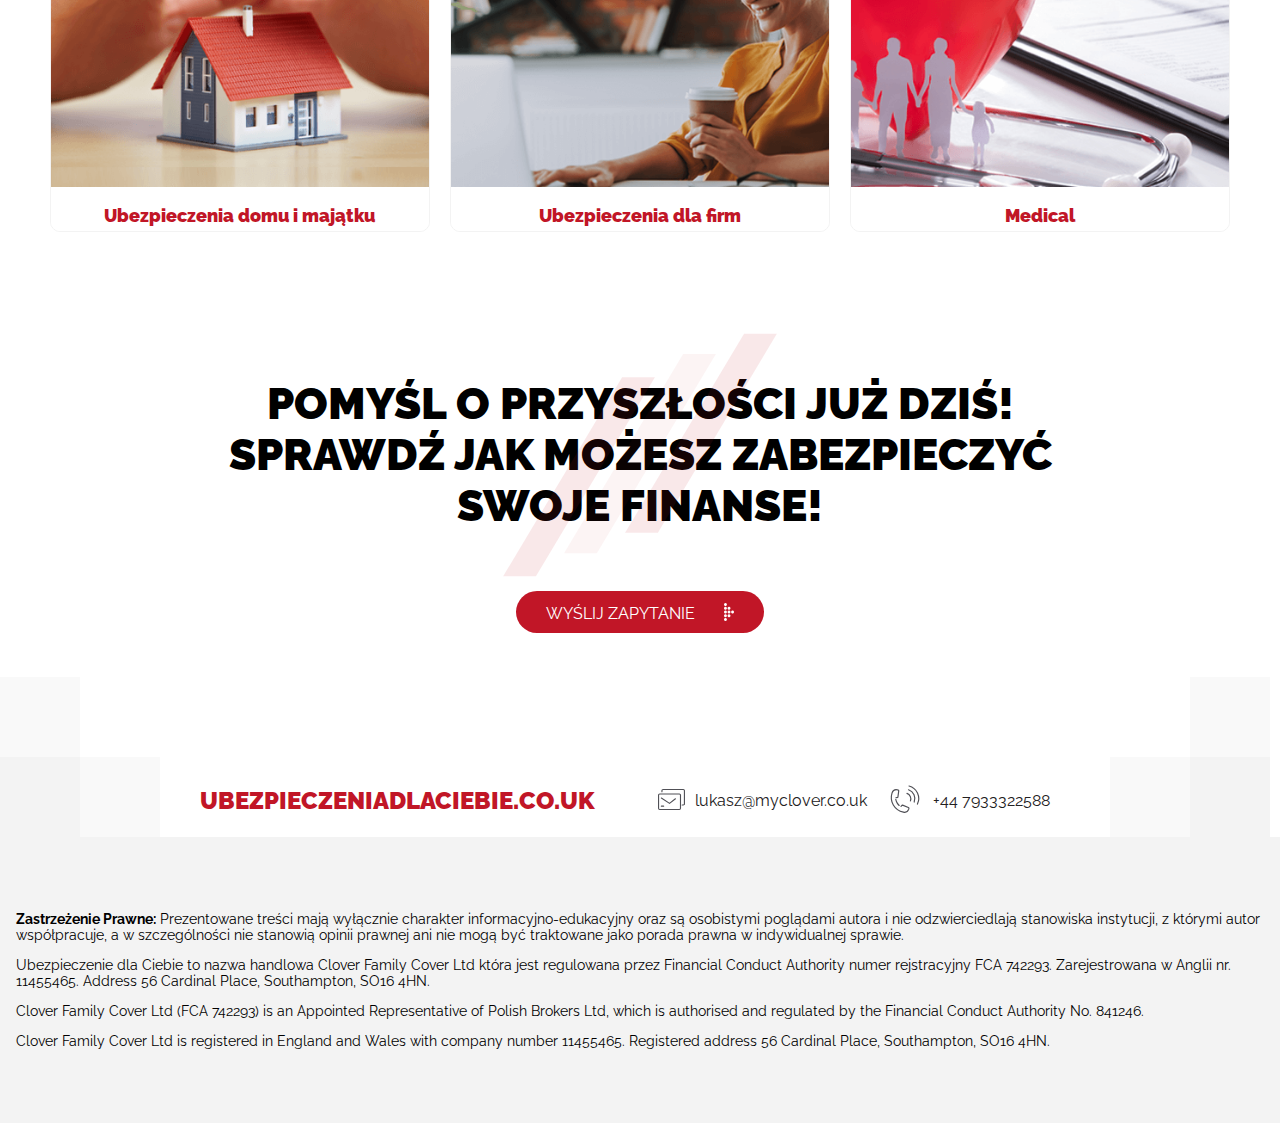
==== commit 50a2cf06: "update" ====
--- a/index.html
+++ b/index.html
@@ -9,13 +9,14 @@
     <link rel="preconnect" href="https://fonts.googleapis.com" />
     <link rel="preconnect" href="https://fonts.gstatic.com" crossorigin />
     <link href="https://fonts.googleapis.com/css2?family=Raleway:wght@400;900&display=swap" rel="stylesheet" />
+    <link rel="stylesheet" href="https://unpkg.com/swiper/swiper-bundle.min.css" />
   </head>
   <body>
     <header>
       <div class="container">
         <div class="row">
           <div class="col col-1">
-             <div class="brand">
+            <div class="brand">
               <a href="#">
                 <img src="src/img/logo.png" alt="Ubezpieczenia dla Ciebie" />
               </a>
@@ -28,106 +29,84 @@
       <!-- section Hero -->
       <section id="hero">
         <div class="bg-wraper">
-        <div class="container">
-          <div class="row">
-            <div class="col col-2">
-              <div class="content">
-              <h1>Co nas wyróznia?</h1>
-              <ul>
-                <li>Doradcy mówiący <b>w języku polskim</b></li>
-                <li>Oferty z <b>50 towarzystw ubezpieczeniowych</b></li>
-                <li>Indywidualne podejście</li>
-                <li>Korzystne warunki i <b>minimum formalności</b></li>
-                <li>Profesjonalna kadra</li>
-              </ul>
-              </div>
-            </div>
-            <div class="col col-2">
-              <div class="form-wraper">
-                <form id="form" method="post" action="target.php">
-                  <h4>SZUKASZ UBEZPIECZENIA</h4>
-                  <div class="form-group">
-                    <input
-                      id=""
-                      name="firstname"
-                      type="text"
-                      placeholder="Imię"
-                      class="form-control "
-                    />
-                  </div>
-                  <div class="form-group">
-                    <input
-                      id=""
-                      name="telefon"
-                      type="text"
-                      placeholder="Nr telefonu"
-                      class="form-control"
-                    />
-                  </div>
-                  <div class="form-group ">
-                    <input
-                      id=""
-                      name="email"
-                      type="text"
-                      placeholder="E-mail"
-                      class="form-control"
-                    />
-                  </div>
-
-                  <div class="form-group ">
-                    <!-- <input
+          <div class="container">
+            <div class="row">
+              <div class="col col-2">
+                <div class="content">
+                  <h1>Co nas wyróznia?</h1>
+                  <ul>
+                    <li>Doradcy mówiący <b>w języku polskim</b></li>
+                    <li>Oferty z <b>50 towarzystw ubezpieczeniowych</b></li>
+                    <li>Indywidualne podejście</li>
+                    <li>Korzystne warunki i <b>minimum formalności</b></li>
+                    <li>Profesjonalna kadra</li>
+                  </ul>
+                </div>
+              </div>
+              <div class="col col-2">
+                <div class="form-wraper">
+                  <form id="form" method="post" action="target.php">
+                    <h4>SZUKASZ UBEZPIECZENIA</h4>
+                    <div class="form-group">
+                      <input id="" name="firstname" type="text" placeholder="Imię" class="form-control" />
+                    </div>
+                    <div class="form-group">
+                      <input id="" name="telefon" type="text" placeholder="Nr telefonu" class="form-control" />
+                    </div>
+                    <div class="form-group">
+                      <input id="" name="email" type="text" placeholder="E-mail" class="form-control" />
+                    </div>
+
+                    <div class="form-group">
+                      <!-- <input
                       id=""
                       name="email"
                       type="text"
                       placeholder="E-mail"
                       class="form-control"
                     /> -->
-                    <select name="usluga" id="">
-                      <option value="">Wybierz usługę</option>
-                      <option value="Ubezpieczenia na życie">Ubezpieczenia na życie</option>
-                      <option value="Ubezpieczenia od chorób krytycznych">Ubezpieczenia od chorób krytycznych</option>
-                      <option value="Ubezpieczenia od utraty dochodów">Ubezpieczenia od utraty dochodów</option>
-                      <option value="Ubezpieczenia 50 plus">Ubezpieczenia 50 plus</option>
-                      <option value="Ubezpieczenia od wypadków, chorób i utraty pracy ASU">Ubezpieczenia od wypadków, chorób i utraty pracy ASU</option>
-                      <option value="Prywatne ubezpieczenia medyczne">Prywatne ubezpieczenia medyczne</option>
-                      <option value="Ubezpieczenia domu i majątku">Ubezpieczenia domu i majątku</option>
-                      <option value="Ubezpieczenia dla firm">Ubezpieczenia dla firm</option>
-                      <option value="Medical">Medical</option>
-                    </select>
-                  </div>
-                  
-                  <div class="form-group ch ">
-                    <div class="checkbox">
-                      <label for="1">
-                        <input
-                          type="checkbox"
-                          name="zgoda2"
-                          id="1"
-                          value="Tak"
-                        />
-                       
-                        <span class="zgoda-tooltiop">
-                          <span class="zgoda-visible">Wyrażam zgodę na przetwarzanie moich danych osobowych podanych w powyższym formularzu w celach handlowych i marketingowych przez Ubezpieczenia dla Ciebie oraz przez podmioty trzecie.</span>
-                          <!-- <span class="zgoda-hidden">Lorem ipsum dolor sit, amet consectetur adipisicing elit. Voluptatibus minus unde, tempora in neque, numquam soluta perspiciatis laudantium commodi distinctio perferendis. Adipisci, officia? Nobis sequi impedit libero aliquid perspiciatis illum.. </span> -->
-                          <!-- <span class="opener">Rozwiń</span> -->
-                        </span>
-                      </label>
-                    </div>
-                  </div>
-                  
-             
-                  
-                  <div class="form-group">
-                    <button type="submit" name="signup" class="btn">
-                      Wyślij formularz
-                      <img src="src/img/arrow-btn.png" alt="Wyślij zapytanie" />
-                    </button>
-                  </div>
-                </form>
-              </div>
-            </div>
-          </div>
-        </div>
+                      <select name="usluga" id="">
+                        <option value="">Wybierz usługę</option>
+                        <option value="Ubezpieczenia na życie">Ubezpieczenia na życie</option>
+                        <option value="Ubezpieczenia od chorób krytycznych">Ubezpieczenia od chorób krytycznych</option>
+                        <option value="Ubezpieczenia od utraty dochodów">Ubezpieczenia od utraty dochodów</option>
+                        <option value="Ubezpieczenia 50 plus">Ubezpieczenia 50 plus</option>
+                        <option value="Ubezpieczenia od wypadków, chorób i utraty pracy ASU">Ubezpieczenia od wypadków, chorób i utraty pracy ASU</option>
+                        <option value="Prywatne ubezpieczenia medyczne">Prywatne ubezpieczenia medyczne</option>
+                        <option value="Ubezpieczenia domu i majątku">Ubezpieczenia domu i majątku</option>
+                        <option value="Ubezpieczenia dla firm">Ubezpieczenia dla firm</option>
+                        <option value="Medical">Medical</option>
+                      </select>
+                    </div>
+
+                    <div class="form-group ch">
+                      <div class="checkbox">
+                        <label for="1">
+                          <input type="checkbox" name="zgoda2" id="1" value="Tak" />
+
+                          <span class="zgoda-tooltiop">
+                            <span class="zgoda-visible"
+                              >Wyrażam zgodę na przetwarzanie moich danych osobowych podanych w powyższym formularzu w celach handlowych i marketingowych przez Ubezpieczenia dla Ciebie oraz przez
+                              podmioty trzecie.</span
+                            >
+                            <!-- <span class="zgoda-hidden">Lorem ipsum dolor sit, amet consectetur adipisicing elit. Voluptatibus minus unde, tempora in neque, numquam soluta perspiciatis laudantium commodi distinctio perferendis. Adipisci, officia? Nobis sequi impedit libero aliquid perspiciatis illum.. </span> -->
+                            <!-- <span class="opener">Rozwiń</span> -->
+                          </span>
+                        </label>
+                      </div>
+                    </div>
+
+                    <div class="form-group">
+                      <button type="submit" name="signup" class="btn">
+                        Wyślij formularz
+                        <img src="src/img/arrow-btn.png" alt="Wyślij zapytanie" />
+                      </button>
+                    </div>
+                  </form>
+                </div>
+              </div>
+            </div>
+          </div>
         </div>
       </section>
       <!-- END section Hero -->
@@ -161,18 +140,17 @@
                 obciążyć domowego budżetu.
               </p>
               <div class="signature s-desktop">
-                  <img src="src/img/signature.png" alt="Łukasz Chyła" />
+                <img src="src/img/signature.png" alt="Łukasz Chyła" />
               </div>
               <div class="badge b-desktop">
                 <div class="label">
                   <h3>ŁUKASZ CHYŁA – CEO</h3>
-                  <a href="UBEZPIECZENIADLACIEBIE.CO.UK">UBEZPIECZENIADLACIEBIE.CO.UK</a>
-                </div>
-              </div>
-            </div>
-          </div>
-        </div>
-
+                  <a href="https://ubezpieczeniadlaciebie.co.uk" target="_blank">UBEZPIECZENIADLACIEBIE.CO.UK</a>
+                </div>
+              </div>
+            </div>
+          </div>
+        </div>
       </section>
       <!-- END section About -->
 
@@ -182,12 +160,12 @@
           <div class="row">
             <div class="col col-2">
               <h3><b>4.9 / 5.0 </b> WG. VOUCHEDFOR</h3>
-              <p>Ubezpieczeniadlaciebie.co.uk – wysoko oceniani doradcy ds. ubezpieczeń.<br>Sprawdź prawdziwe opinie w serwisie VouchedFor</p>
+              <p>Ubezpieczeniadlaciebie.co.uk – wysoko oceniani doradcy ds. ubezpieczeń.<br />Sprawdź prawdziwe opinie w serwisie VouchedFor</p>
             </div>
             <div class="col col-2">
               <div class="label">
                 <img src="src/img/vouchedfor-rate.png" alt="vouchedfor | TOP Rated Adviser 2022" />
-                <a href="#" target="_blank">Sprawdź opinie</a>
+                <a href="https://www.vouchedfor.co.uk/financial-advisor-ifa/southampton/064142-lukasz-chyla/reviews" target="_blank">Sprawdź opinie</a>
               </div>
             </div>
           </div>
@@ -196,7 +174,162 @@
       <!-- END section Vouchedfor -->
 
       <!-- section Tesimonials -->
-      <section id="testimonials">testimonial</section>
+      <section id="testimonials">
+        <div class="wraper">
+          <!-- Swiper -->
+          <div class="swiper mySwiper">
+            <div class="swiper-wrapper">
+              <div class="swiper-slide">
+                <div class="review">
+                  <div class="review-wraper">
+                    <div class="left">
+                      <div class="content">
+                        <span style="color: #6aba00">Review from verified client</span>
+                        <span><small>February, 2022</small></span>
+                        <img src="src/img/stars.png" alt="stars" />
+                        <span>
+                          <svg xmlns="http://www.w3.org/2000/svg" width="15" height="30" viewBox="0 0 21 30">
+                            <path
+                              fill="#09607E"
+                              d="M18,3A10.492,10.492,0,0,0,7.5,13.5C7.5,21.375,18,33,18,33S28.5,21.375,28.5,13.5A10.492,10.492,0,0,0,18,3Zm0,14.25a3.75,3.75,0,1,1,3.75-3.75A3.751,3.751,0,0,1,18,17.25Z"
+                              transform="translate(-7.5 -3)"
+                            />
+                          </svg>
+                          <small>Based in West Midlands</small></span
+                        >
+                      </div>
+                    </div>
+                    <div class="right">
+                      <div class="content">
+                        <p><b>What were the circumstances that caused you to look for a protection adviser?</b></p>
+                        <p>Recommended by friend</p>
+                        <p><b>How has Lukasz Chyla helped you?</b></p>
+                        <p>Advised me to Find the optimal incurance option</p>
+                        <p><b>Have you seen the outcome you were hoping for?</b></p>
+                        <p>Yes</p>
+                        <p><b>What could they have done better?</b></p>
+                        <p>Nothing</p>
+                      </div>
+                    </div>
+                  </div>
+                </div>
+              </div>
+              <!-- tree -->
+              <div class="swiper-slide">
+                <div class="review">
+                  <div class="review-wraper">
+                    <div class="left">
+                      <div class="content">
+                        <span style="color: #6aba00">Review from verified client</span>
+                        <span><small>March, 2021</small></span>
+                        <img src="src/img/stars.png" alt="stars" />
+                        <span>
+                          <svg xmlns="http://www.w3.org/2000/svg" width="15" height="30" viewBox="0 0 21 30">
+                            <path
+                              fill="#09607E"
+                              d="M18,3A10.492,10.492,0,0,0,7.5,13.5C7.5,21.375,18,33,18,33S28.5,21.375,28.5,13.5A10.492,10.492,0,0,0,18,3Zm0,14.25a3.75,3.75,0,1,1,3.75-3.75A3.751,3.751,0,0,1,18,17.25Z"
+                              transform="translate(-7.5 -3)"
+                            />
+                          </svg>
+                          <small>Based in West Midlands</small></span
+                        >
+                      </div>
+                    </div>
+                    <div class="right">
+                      <div class="content">
+                        <p><b>What were the circumstances that caused you to look for a protection adviser?</b></p>
+                        <p>Age over 40 and need of the Health and Life Insurance Protection. Pandemic of Covid 19 made me more vigilant about consequences of the potential illness.</p>
+                        <p><b>How has Lukasz Chyla helped you?</b></p>
+                        <p>Presented the various options of protection and customized them for my current expectation.</p>
+                        <p><b>Have you seen the outcome you were hoping for?</b></p>
+                        <p>Lukas found the options which are more than I was hoping for.</p>
+                        <p><b>What could they have done better?</b></p>
+                        <p>I do not know, have no opinion about it.</p>
+                      </div>
+                    </div>
+                  </div>
+                </div>
+              </div>
+              <!-- Four -->
+              <div class="swiper-slide">
+                <div class="review">
+                  <div class="review-wraper">
+                    <div class="left">
+                      <div class="content">
+                        <span style="color: #6aba00">Review from verified client</span>
+                        <span><small>February, 2022</small></span>
+                        <img src="src/img/stars.png" alt="stars" />
+                        <span>
+                          <svg xmlns="http://www.w3.org/2000/svg" width="15" height="30" viewBox="0 0 21 30">
+                            <path
+                              fill="#09607E"
+                              d="M18,3A10.492,10.492,0,0,0,7.5,13.5C7.5,21.375,18,33,18,33S28.5,21.375,28.5,13.5A10.492,10.492,0,0,0,18,3Zm0,14.25a3.75,3.75,0,1,1,3.75-3.75A3.751,3.751,0,0,1,18,17.25Z"
+                              transform="translate(-7.5 -3)"
+                            />
+                          </svg>
+                          <small>Based in Staffordshire</small></span
+                        >
+                      </div>
+                    </div>
+                    <div class="right">
+                      <div class="content">
+                        <p><b>What were the circumstances that caused you to look for a protection adviser?</b></p>
+                        <p>I wonted to take out life and accident insurance.</p>
+                        <p><b>How has Lukasz Chyla helped you?</b></p>
+                        <p>He helped me find adequate insurance.</p>
+                        <p><b>Have you seen the outcome you were hoping for?</b></p>
+                        <p>No</p>
+                        <p><b>What could they have done better?</b></p>
+                        <p>Evertyhing wos fine for me.</p>
+                      </div>
+                    </div>
+                  </div>
+                </div>
+              </div>
+              <!-- Five -->
+              <div class="swiper-slide">
+                <div class="review">
+                  <div class="review-wraper">
+                    <div class="left">
+                      <div class="content">
+                        <span style="color: #6aba00">Review from verified client</span>
+                        <span><small>March, 2021</small></span>
+                        <img src="src/img/stars.png" alt="stars" />
+                        <span>
+                          <svg xmlns="http://www.w3.org/2000/svg" width="15" height="30" viewBox="0 0 21 30">
+                            <path
+                              fill="#09607E"
+                              d="M18,3A10.492,10.492,0,0,0,7.5,13.5C7.5,21.375,18,33,18,33S28.5,21.375,28.5,13.5A10.492,10.492,0,0,0,18,3Zm0,14.25a3.75,3.75,0,1,1,3.75-3.75A3.751,3.751,0,0,1,18,17.25Z"
+                              transform="translate(-7.5 -3)"
+                            />
+                          </svg>
+                          <small>Based in West Midlands</small></span
+                        >
+                      </div>
+                    </div>
+                    <div class="right">
+                      <div class="content">
+                        <p><b>What were the circumstances that caused you to look for a protection adviser?</b></p>
+                        <p>Health problems of a family member</p>
+                        <p><b>How has Lukasz Chyla helped you?</b></p>
+                        <p>He explained to me and my wife how we can be protected. How life insurance can help if you get seriously ill.</p>
+                        <p><b>Have you seen the outcome you were hoping for?</b></p>
+                        <p>Yes</p>
+                        <p><b>What could they have done better?</b></p>
+                        <p>I think nothing. We are happy.</p>
+                      </div>
+                    </div>
+                  </div>
+                </div>
+              </div>
+            </div>
+          </div>
+        </div>
+        <div class="arrow">
+          <div class="swiper-button-next"></div>
+          <div class="swiper-button-prev"></div>
+        </div>
+      </section>
       <!-- END section Tesimonials -->
 
       <!-- section Offer -->
@@ -206,16 +339,36 @@
             <div class="col col-1">
               <div class="title-sec">
                 <h2>W CZYM MOŻEMY POMÓC?</h2>
-                 <svg  xmlns="http://www.w3.org/2000/svg" width="273.997" height="243" viewBox="0 0 273.997 243">
-                  <path id="Rounded_Rectangle_2_copy_4" data-name="Rounded Rectangle 2 copy 4" d="M1002.179,3929.373h32.78L915.823,4128.642h-32.78Z" transform="translate(-821.998 -3908.998)" fill="#c22228" opacity="0.051"/>
-                  <path id="Rounded_Rectangle_2_copy_4-2" data-name="Rounded Rectangle 2 copy 4" d="M1063.215,3909H1096L976.859,4108.267h-32.78Z" transform="translate(-821.998 -3908.998)" fill="#c22228" opacity="0.102"/>
-                  <path id="Rounded_Rectangle_2_copy_4-3" data-name="Rounded Rectangle 2 copy 4" d="M941.134,3952.73h32.78L854.778,4152H822Z" transform="translate(-821.998 -3908.998)" fill="#c22228" opacity="0.102"/>
+                <svg xmlns="http://www.w3.org/2000/svg" width="273.997" height="243" viewBox="0 0 273.997 243">
+                  <path
+                    id="Rounded_Rectangle_2_copy_4"
+                    data-name="Rounded Rectangle 2 copy 4"
+                    d="M1002.179,3929.373h32.78L915.823,4128.642h-32.78Z"
+                    transform="translate(-821.998 -3908.998)"
+                    fill="#c22228"
+                    opacity="0.051"
+                  />
+                  <path
+                    id="Rounded_Rectangle_2_copy_4-2"
+                    data-name="Rounded Rectangle 2 copy 4"
+                    d="M1063.215,3909H1096L976.859,4108.267h-32.78Z"
+                    transform="translate(-821.998 -3908.998)"
+                    fill="#c22228"
+                    opacity="0.102"
+                  />
+                  <path
+                    id="Rounded_Rectangle_2_copy_4-3"
+                    data-name="Rounded Rectangle 2 copy 4"
+                    d="M941.134,3952.73h32.78L854.778,4152H822Z"
+                    transform="translate(-821.998 -3908.998)"
+                    fill="#c22228"
+                    opacity="0.102"
+                  />
                 </svg>
               </div>
             </div>
           </div>
           <div class="row">
-
             <div class="col col-3">
               <div class="offer">
                 <div class="offer-wraper">
@@ -223,8 +376,8 @@
                     <img src="src/img/ubezpieczenia-na-zycie.png" alt="Ubezpieczenie na życie" />
                   </div>
                   <div class="offer-title">
-                   <h3><a href="#">Ubezpieczenie na życie</a></h3>
-                   <a href="#" class="btn">Wyślij zapytanie <img src="src/img/arrow-btn.png" alt="Wyślij zapytanie" /></a>
+                    <h3><a href="https://ubezpieczeniadlaciebie.co.uk/ubezpieczenia/ubezpieczenia-na-zycie/">Ubezpieczenie na życie</a></h3>
+                    <a href="#" class="btn">Wyślij zapytanie <img src="src/img/arrow-btn.png" alt="Wyślij zapytanie" /></a>
                   </div>
                 </div>
               </div>
@@ -237,27 +390,26 @@
                     <img src="src/img/ubezpieczenie-od-chorob-krytycznych.png" alt="Ubezpieczenia od chorób krytycznych" />
                   </div>
                   <div class="offer-title">
-                   <h3><a href="#">Ubezpieczenia od chorób krytycznych</a></h3>
-                   <a href="#" class="btn">Wyślij zapytanie <img src="src/img/arrow-btn.png" alt="Wyślij zapytanie" /></a>
-                  </div>
-                </div>
-              </div>
-            </div>
-            
-             <div class="col col-3">
+                    <h3><a href="https://ubezpieczeniadlaciebie.co.uk/ubezpieczenia/ubezpieczenia-od-chorob-krytycznych/">Ubezpieczenia od chorób krytycznych</a></h3>
+                    <a href="#" class="btn">Wyślij zapytanie <img src="src/img/arrow-btn.png" alt="Wyślij zapytanie" /></a>
+                  </div>
+                </div>
+              </div>
+            </div>
+
+            <div class="col col-3">
               <div class="offer">
                 <div class="offer-wraper">
                   <div class="img">
                     <img src="src/img/ubezpieczenie-od-utroty-dochodow.png" alt="Ubezpieczenia od utraty dochodów" />
                   </div>
                   <div class="offer-title">
-                   <h3><a href="#">Ubezpieczenia od utraty dochodów</a></h3>
-                   <a href="#" class="btn">Wyślij zapytanie <img src="src/img/arrow-btn.png" alt="Wyślij zapytanie" /></a>
-                  </div>
-                </div>
-              </div>
-            </div>
-
+                    <h3><a href="https://ubezpieczeniadlaciebie.co.uk/ubezpieczenia/ubezpieczenia-od-utraty-dochodow/">Ubezpieczenia od utraty dochodów</a></h3>
+                    <a href="#" class="btn">Wyślij zapytanie <img src="src/img/arrow-btn.png" alt="Wyślij zapytanie" /></a>
+                  </div>
+                </div>
+              </div>
+            </div>
 
             <div class="col col-3">
               <div class="offer">
@@ -266,8 +418,8 @@
                     <img src="src/img/ubezpieczenie-50-plus.png" alt="Ubezpieczenia 50 plus" />
                   </div>
                   <div class="offer-title">
-                   <h3><a href="#">Ubezpieczenia 50 plus</a></h3>
-                   <a href="#" class="btn">Wyślij zapytanie <img src="src/img/arrow-btn.png" alt="Wyślij zapytanie" /></a>
+                    <h3><a href="https://ubezpieczeniadlaciebie.co.uk/ubezpieczenia/ubezpieczenia-50-plus/">Ubezpieczenia 50 plus</a></h3>
+                    <a href="#" class="btn">Wyślij zapytanie <img src="src/img/arrow-btn.png" alt="Wyślij zapytanie" /></a>
                   </div>
                 </div>
               </div>
@@ -280,27 +432,26 @@
                     <img src="src/img/ubezpieczenie-od-wypadkow.png" alt="Ubezpieczenia od wypadków, chorób i utraty pracy ASU" />
                   </div>
                   <div class="offer-title">
-                   <h3><a href="#">Ubezpieczenia od wypadków, chorób i utraty pracy ASU</a></h3>
-                   <a href="#" class="btn">Wyślij zapytanie <img src="src/img/arrow-btn.png" alt="Wyślij zapytanie" /></a>
-                  </div>
-                </div>
-              </div>
-            </div>
-            
-             <div class="col col-3">
+                    <h3><a href="https://ubezpieczeniadlaciebie.co.uk/ubezpieczenia/ubezpieczenia-od-wypadkow-chorob-i-utraty-pracy-asu/">Ubezpieczenia od wypadków, chorób i utraty pracy ASU</a></h3>
+                    <a href="#" class="btn">Wyślij zapytanie <img src="src/img/arrow-btn.png" alt="Wyślij zapytanie" /></a>
+                  </div>
+                </div>
+              </div>
+            </div>
+
+            <div class="col col-3">
               <div class="offer">
                 <div class="offer-wraper">
                   <div class="img">
                     <img src="src/img/prywatne-ubezpieczenie-zdrowotne.png" alt="Prywatne ubezpieczenia medyczne" />
                   </div>
                   <div class="offer-title">
-                   <h3><a href="#">Prywatne ubezpieczenia medyczne</a></h3>
-                   <a href="#" class="btn">Wyślij zapytanie <img src="src/img/arrow-btn.png" alt="Wyślij zapytanie" /></a>
-                  </div>
-                </div>
-              </div>
-            </div>
-
+                    <h3><a href="https://ubezpieczeniadlaciebie.co.uk/ubezpieczenia/ubezpieczenia-medyczne/">Prywatne ubezpieczenia medyczne</a></h3>
+                    <a href="#" class="btn">Wyślij zapytanie <img src="src/img/arrow-btn.png" alt="Wyślij zapytanie" /></a>
+                  </div>
+                </div>
+              </div>
+            </div>
 
             <div class="col col-3">
               <div class="offer">
@@ -309,8 +460,8 @@
                     <img src="src/img/ubezpieczenie-domu-majatku.png" alt="Ubezpieczenia domu i majątku" />
                   </div>
                   <div class="offer-title">
-                   <h3><a href="#">Ubezpieczenia domu i majątku</a></h3>
-                   <a href="#" class="btn">Wyślij zapytanie <img src="src/img/arrow-btn.png" alt="Wyślij zapytanie" /></a>
+                    <h3><a href="https://ubezpieczeniadlaciebie.co.uk/ubezpieczenia/ubezpieczenia-domu-i-majatku/">Ubezpieczenia domu i majątku</a></h3>
+                    <a href="#" class="btn">Wyślij zapytanie <img src="src/img/arrow-btn.png" alt="Wyślij zapytanie" /></a>
                   </div>
                 </div>
               </div>
@@ -323,30 +474,26 @@
                     <img src="src/img/ubezpieczenie-firm.png" alt="Ubezpieczenia dla firm" />
                   </div>
                   <div class="offer-title">
-                   <h3><a href="#">Ubezpieczenia dla firm</a></h3>
-                   <a href="#" class="btn">Wyślij zapytanie <img src="src/img/arrow-btn.png" alt="Wyślij zapytanie" /></a>
-                  </div>
-                </div>
-              </div>
-            </div>
-            
-             <div class="col col-3">
+                    <h3><a href="https://ubezpieczeniadlaciebie.co.uk/ubezpieczenia/ubezpieczenia-dla-firm/">Ubezpieczenia dla firm</a></h3>
+                    <a href="#" class="btn">Wyślij zapytanie <img src="src/img/arrow-btn.png" alt="Wyślij zapytanie" /></a>
+                  </div>
+                </div>
+              </div>
+            </div>
+
+            <div class="col col-3">
               <div class="offer">
                 <div class="offer-wraper">
                   <div class="img">
                     <img src="src/img/medical.png" alt="Medical" />
                   </div>
                   <div class="offer-title">
-                   <h3><a href="#">Medical</a></h3>
-                   <a href="#" class="btn">Wyślij zapytanie <img src="src/img/arrow-btn.png" alt="Wyślij zapytanie" /></a>
-                  </div>
-                </div>
-              </div>
-            </div>
-
-            
-
-
+                    <h3><a href="https://ubezpieczeniadlaciebie.co.uk/ubezpieczenia/medical/">Medical</a></h3>
+                    <a href="#" class="btn">Wyślij zapytanie <img src="src/img/arrow-btn.png" alt="Wyślij zapytanie" /></a>
+                  </div>
+                </div>
+              </div>
+            </div>
           </div>
         </div>
       </section>
@@ -359,10 +506,31 @@
             <div class="col col-1">
               <div class="title-sec">
                 <h2>POMYŚL O PRZYSZŁOŚCI JUŻ DZIŚ!<br />SPRAWDŹ JAK MOŻESZ ZABEZPIECZYĆ<br />SWOJE FINANSE!</h2>
-                <svg  xmlns="http://www.w3.org/2000/svg" width="273.997" height="243" viewBox="0 0 273.997 243">
-                  <path id="Rounded_Rectangle_2_copy_4" data-name="Rounded Rectangle 2 copy 4" d="M1002.179,3929.373h32.78L915.823,4128.642h-32.78Z" transform="translate(-821.998 -3908.998)" fill="#c22228" opacity="0.051"/>
-                  <path id="Rounded_Rectangle_2_copy_4-2" data-name="Rounded Rectangle 2 copy 4" d="M1063.215,3909H1096L976.859,4108.267h-32.78Z" transform="translate(-821.998 -3908.998)" fill="#c22228" opacity="0.102"/>
-                  <path id="Rounded_Rectangle_2_copy_4-3" data-name="Rounded Rectangle 2 copy 4" d="M941.134,3952.73h32.78L854.778,4152H822Z" transform="translate(-821.998 -3908.998)" fill="#c22228" opacity="0.102"/>
+                <svg xmlns="http://www.w3.org/2000/svg" width="273.997" height="243" viewBox="0 0 273.997 243">
+                  <path
+                    id="Rounded_Rectangle_2_copy_4"
+                    data-name="Rounded Rectangle 2 copy 4"
+                    d="M1002.179,3929.373h32.78L915.823,4128.642h-32.78Z"
+                    transform="translate(-821.998 -3908.998)"
+                    fill="#c22228"
+                    opacity="0.051"
+                  />
+                  <path
+                    id="Rounded_Rectangle_2_copy_4-2"
+                    data-name="Rounded Rectangle 2 copy 4"
+                    d="M1063.215,3909H1096L976.859,4108.267h-32.78Z"
+                    transform="translate(-821.998 -3908.998)"
+                    fill="#c22228"
+                    opacity="0.102"
+                  />
+                  <path
+                    id="Rounded_Rectangle_2_copy_4-3"
+                    data-name="Rounded Rectangle 2 copy 4"
+                    d="M941.134,3952.73h32.78L854.778,4152H822Z"
+                    transform="translate(-821.998 -3908.998)"
+                    fill="#c22228"
+                    opacity="0.102"
+                  />
                 </svg>
               </div>
               <a href="#top" class="btn">WYŚLIJ ZAPYTANIE <img src="src/img/arrow-btn.png" alt="Wyślij zapytanie" /></a>
@@ -389,17 +557,66 @@
                       <g id="Vector_Smart_Object" data-name="Vector Smart Object" transform="translate(0.557 0.558)">
                         <g id="Vector_Smart_Object-2" data-name="Vector Smart Object" transform="translate(0 0)">
                           <g id="Group_5" data-name="Group 5">
-                            <rect id="Rectangle_1" data-name="Rectangle 1" width="21.938" height="15.474" rx="1.115" transform="translate(0 4.421)" fill="none" stroke="#505056" stroke-linecap="round" stroke-linejoin="round" stroke-width="1.115"/>
-                            <path id="Path_11" data-name="Path 11" d="M218.25,118.263v-1.105a1.115,1.115,0,0,1,1.125-1.105h20.25a1.115,1.115,0,0,1,1.125,1.105v13.263a1.115,1.115,0,0,1-1.125,1.105H238.5" transform="translate(-214.875 -116.053)" fill="none" stroke="#505056" stroke-linecap="round" stroke-linejoin="round" stroke-width="1.115"/>
-                            <path id="Path_12" data-name="Path 12" d="M217.688,124.526l8.156,5.342,5.906-4.642" transform="translate(-214.875 -116.053)" fill="none" stroke="#505056" stroke-linecap="round" stroke-linejoin="round" stroke-width="1.115"/>
-                            <line id="Line_1" data-name="Line 1" x2="2.25" transform="translate(2.813 16.579)" fill="none" stroke="#505056" stroke-linecap="round" stroke-linejoin="round" stroke-width="1.125"/>
+                            <rect
+                              id="Rectangle_1"
+                              data-name="Rectangle 1"
+                              width="21.938"
+                              height="15.474"
+                              rx="1.115"
+                              transform="translate(0 4.421)"
+                              fill="none"
+                              stroke="#505056"
+                              stroke-linecap="round"
+                              stroke-linejoin="round"
+                              stroke-width="1.115"
+                            />
+                            <path
+                              id="Path_11"
+                              data-name="Path 11"
+                              d="M218.25,118.263v-1.105a1.115,1.115,0,0,1,1.125-1.105h20.25a1.115,1.115,0,0,1,1.125,1.105v13.263a1.115,1.115,0,0,1-1.125,1.105H238.5"
+                              transform="translate(-214.875 -116.053)"
+                              fill="none"
+                              stroke="#505056"
+                              stroke-linecap="round"
+                              stroke-linejoin="round"
+                              stroke-width="1.115"
+                            />
+                            <path
+                              id="Path_12"
+                              data-name="Path 12"
+                              d="M217.688,124.526l8.156,5.342,5.906-4.642"
+                              transform="translate(-214.875 -116.053)"
+                              fill="none"
+                              stroke="#505056"
+                              stroke-linecap="round"
+                              stroke-linejoin="round"
+                              stroke-width="1.115"
+                            />
+                            <line
+                              id="Line_1"
+                              data-name="Line 1"
+                              x2="2.25"
+                              transform="translate(2.813 16.579)"
+                              fill="none"
+                              stroke="#505056"
+                              stroke-linecap="round"
+                              stroke-linejoin="round"
+                              stroke-width="1.125"
+                            />
                           </g>
                         </g>
-                        <path id="Color_Overlay" data-name="Color Overlay" d="M1.115,19.895A1.115,1.115,0,0,1,0,18.779V5.536A1.115,1.115,0,0,1,1.115,4.421H6.75L3.375,2.21V1.105A1.115,1.115,0,0,1,4.5,0H24.75a1.115,1.115,0,0,1,1.125,1.105V14.369a1.115,1.115,0,0,1-1.125,1.105H23.625l-1.687-1.105v4.411a1.115,1.115,0,0,1-1.115,1.115Z" transform="translate(0 2.447)" fill="none"/>
+                        <path
+                          id="Color_Overlay"
+                          data-name="Color Overlay"
+                          d="M1.115,19.895A1.115,1.115,0,0,1,0,18.779V5.536A1.115,1.115,0,0,1,1.115,4.421H6.75L3.375,2.21V1.105A1.115,1.115,0,0,1,4.5,0H24.75a1.115,1.115,0,0,1,1.125,1.105V14.369a1.115,1.115,0,0,1-1.125,1.105H23.625l-1.687-1.105v4.411a1.115,1.115,0,0,1-1.115,1.115Z"
+                          transform="translate(0 2.447)"
+                          fill="none"
+                        />
                       </g>
                     </svg>
 
-                    lukasz@myclover.co.uk </a>
+                    lukasz@myclover.co.uk
+                  </a>
                 </div>
                 <div class="detail-contact">
                   <a href="tel:+447933322588">
@@ -407,14 +624,69 @@
                       <g id="Vector_Smart_Object" data-name="Vector Smart Object" transform="translate(0.789 -1.132)">
                         <g id="Vector_Smart_Object-2" data-name="Vector Smart Object" transform="matrix(0.907, -0.421, 0.421, 0.907, 0, 11.383)">
                           <g id="Group_7" data-name="Group 7" transform="translate(0 0)">
-                            <path id="Path_15" data-name="Path 15" d="M6.433,17.54c.528-.205,1.6-.641,1.6-.641a.37.37,0,0,1,.4.085l4.24,4.555a.894.894,0,0,1,.117,1.091l-.056.089a3.983,3.983,0,0,1-.417.539,4.63,4.63,0,0,1-6.115.488C-1.143,18.12-2.1,8.122,4.063,1.416A4.631,4.631,0,0,1,10.178.927a4.1,4.1,0,0,1,.513.465l.072.078a.9.9,0,0,1,.092,1.093L7.548,7.719a.36.36,0,0,1-.383.147S6.035,7.6,5.478,7.478" fill="none" stroke="#505056" stroke-linecap="round" stroke-linejoin="round" stroke-width="1.175"/>
-                            <path id="Path_16" data-name="Path 16" d="M.363,0A10.889,10.889,0,0,0,.05,3.828,11.071,11.071,0,0,0,.862,7.05" transform="translate(4.342 8.812)" fill="none" stroke="#505056" stroke-linecap="round" stroke-linejoin="round" stroke-width="1.175"/>
-                            <path id="Path_17" data-name="Path 17" d="M0,8.225A5.612,5.612,0,0,0,1.762,4.112,5.612,5.612,0,0,0,0,0" transform="translate(17.331 8.225)" fill="none" stroke="#505056" stroke-linecap="round" stroke-linejoin="round" stroke-width="1.175"/>
-                            <path id="Path_18" data-name="Path 18" d="M0,13.512A9.233,9.233,0,0,0,2.937,6.756,9.233,9.233,0,0,0,0,0" transform="translate(20.268 5.581)" fill="none" stroke="#505056" stroke-linecap="round" stroke-linejoin="round" stroke-width="1.175"/>
-                            <path id="Path_19" data-name="Path 19" d="M0,19.974A13.011,13.011,0,0,0,4.7,9.987,13.011,13.011,0,0,0,0,0" transform="translate(22.325 2.35)" fill="none" stroke="#505056" stroke-linecap="round" stroke-linejoin="round" stroke-width="1.175"/>
+                            <path
+                              id="Path_15"
+                              data-name="Path 15"
+                              d="M6.433,17.54c.528-.205,1.6-.641,1.6-.641a.37.37,0,0,1,.4.085l4.24,4.555a.894.894,0,0,1,.117,1.091l-.056.089a3.983,3.983,0,0,1-.417.539,4.63,4.63,0,0,1-6.115.488C-1.143,18.12-2.1,8.122,4.063,1.416A4.631,4.631,0,0,1,10.178.927a4.1,4.1,0,0,1,.513.465l.072.078a.9.9,0,0,1,.092,1.093L7.548,7.719a.36.36,0,0,1-.383.147S6.035,7.6,5.478,7.478"
+                              fill="none"
+                              stroke="#505056"
+                              stroke-linecap="round"
+                              stroke-linejoin="round"
+                              stroke-width="1.175"
+                            />
+                            <path
+                              id="Path_16"
+                              data-name="Path 16"
+                              d="M.363,0A10.889,10.889,0,0,0,.05,3.828,11.071,11.071,0,0,0,.862,7.05"
+                              transform="translate(4.342 8.812)"
+                              fill="none"
+                              stroke="#505056"
+                              stroke-linecap="round"
+                              stroke-linejoin="round"
+                              stroke-width="1.175"
+                            />
+                            <path
+                              id="Path_17"
+                              data-name="Path 17"
+                              d="M0,8.225A5.612,5.612,0,0,0,1.762,4.112,5.612,5.612,0,0,0,0,0"
+                              transform="translate(17.331 8.225)"
+                              fill="none"
+                              stroke="#505056"
+                              stroke-linecap="round"
+                              stroke-linejoin="round"
+                              stroke-width="1.175"
+                            />
+                            <path
+                              id="Path_18"
+                              data-name="Path 18"
+                              d="M0,13.512A9.233,9.233,0,0,0,2.937,6.756,9.233,9.233,0,0,0,0,0"
+                              transform="translate(20.268 5.581)"
+                              fill="none"
+                              stroke="#505056"
+                              stroke-linecap="round"
+                              stroke-linejoin="round"
+                              stroke-width="1.175"
+                            />
+                            <path
+                              id="Path_19"
+                              data-name="Path 19"
+                              d="M0,19.974A13.011,13.011,0,0,0,4.7,9.987,13.011,13.011,0,0,0,0,0"
+                              transform="translate(22.325 2.35)"
+                              fill="none"
+                              stroke="#505056"
+                              stroke-linecap="round"
+                              stroke-linejoin="round"
+                              stroke-width="1.175"
+                            />
                           </g>
                         </g>
-                        <path id="Color_Overlay" data-name="Color Overlay" d="M12.1,26.2C3.069,24.188-2.012,15.524.754,6.846A4.631,4.631,0,0,1,6.1,3.827a3.986,3.986,0,0,1,.661.206l.1.04a.9.9,0,0,1,.544.953L6.57,11.1a.359.359,0,0,1-.284.294s-1.136.236-1.694.357l5.1,8.724c.392-.408,1.18-1.254,1.18-1.254a.366.366,0,0,1,.4-.092L17.04,21.47a.9.9,0,0,1,.567.94l-.013.1a4.029,4.029,0,0,1-.151.666,4.516,4.516,0,0,1-2.421,2.686,4.674,4.674,0,0,1-1.961.438A4.407,4.407,0,0,1,12.1,26.2ZM23.577,12.631a9.347,9.347,0,0,1-.678,3.422L17.208,3.8a9.358,9.358,0,0,1,3.051,1.689L17.71,0a12.962,12.962,0,0,1,8.415,18.116Zm-7.92-5.2a5.679,5.679,0,0,1,3.464,7.46Z" transform="translate(3.527 4.11)" fill="none"/>
+                        <path
+                          id="Color_Overlay"
+                          data-name="Color Overlay"
+                          d="M12.1,26.2C3.069,24.188-2.012,15.524.754,6.846A4.631,4.631,0,0,1,6.1,3.827a3.986,3.986,0,0,1,.661.206l.1.04a.9.9,0,0,1,.544.953L6.57,11.1a.359.359,0,0,1-.284.294s-1.136.236-1.694.357l5.1,8.724c.392-.408,1.18-1.254,1.18-1.254a.366.366,0,0,1,.4-.092L17.04,21.47a.9.9,0,0,1,.567.94l-.013.1a4.029,4.029,0,0,1-.151.666,4.516,4.516,0,0,1-2.421,2.686,4.674,4.674,0,0,1-1.961.438A4.407,4.407,0,0,1,12.1,26.2ZM23.577,12.631a9.347,9.347,0,0,1-.678,3.422L17.208,3.8a9.358,9.358,0,0,1,3.051,1.689L17.71,0a12.962,12.962,0,0,1,8.415,18.116Zm-7.92-5.2a5.679,5.679,0,0,1,3.464,7.46Z"
+                          transform="translate(3.527 4.11)"
+                          fill="none"
+                        />
                       </g>
                     </svg>
                     +44 7933322588
@@ -447,14 +719,26 @@
     </footer>
     <!-- END section Footer -->
     <svg id="go-to-top" class="js" xmlns="http://www.w3.org/2000/svg" width="25.243" height="24" viewBox="0 0 25.243 24">
-        <g id="Icon_feather-arrow-up" data-name="Icon feather-arrow-up" transform="translate(-5.379 -6)">
-            <path id="Path_522" data-name="Path 522" d="M18,28.5V7.5" fill="none" stroke="#fff" stroke-linecap="round" stroke-linejoin="round" stroke-width="3" />
-            <path id="Path_523" data-name="Path 523" d="M7.5,18,18,7.5,28.5,18" fill="none" stroke="#fff" stroke-linecap="round" stroke-linejoin="round" stroke-width="3" />
-        </g>
+      <g id="Icon_feather-arrow-up" data-name="Icon feather-arrow-up" transform="translate(-5.379 -6)">
+        <path id="Path_522" data-name="Path 522" d="M18,28.5V7.5" fill="none" stroke="#fff" stroke-linecap="round" stroke-linejoin="round" stroke-width="3" />
+        <path id="Path_523" data-name="Path 523" d="M7.5,18,18,7.5,28.5,18" fill="none" stroke="#fff" stroke-linecap="round" stroke-linejoin="round" stroke-width="3" />
+      </g>
     </svg>
     <script src="src/js/jquery.js"></script>
     <script src="src/js/bootstrap.min.js"></script>
     <script type="text/javascript" src="src/js/bootstrapValidator.min.js"></script>
+    <script src="https://unpkg.com/swiper/swiper-bundle.min.js"></script>
     <script src="src/js/script.js"></script>
+    <script>
+      var swiper = new Swiper(".mySwiper", {
+        slidesPerView: "auto",
+        loop: true,
+        spaceBetween: 30,
+        navigation: {
+          nextEl: ".swiper-button-next",
+          prevEl: ".swiper-button-prev"
+        }
+      });
+    </script>
   </body>
 </html>
--- a/src/css/style.css
+++ b/src/css/style.css
@@ -14,7 +14,8 @@
   overflow-x: hidden;
 }
 
-:after, :before {
+:after,
+:before {
   -webkit-box-sizing: border-box;
   box-sizing: border-box;
 }
@@ -224,20 +225,20 @@
   }
 }
 
-@media only screen and (max-width: 1032px) {
+@media only screen and (max-width: 696px) {
   .title-sec h2 {
-    font-size: 28px;
-  }
-}
-
-@media only screen and (max-width: 696px) {
-  .title-sec h2 {
-    font-size: 21px;
+    font-size: 31px;
   }
 }
 
 header {
   padding: 40px 0;
+}
+
+@media only screen and (max-width: 696px) {
+  header {
+    padding: 20px 0;
+  }
 }
 
 #hero {
@@ -337,7 +338,7 @@
 }
 
 #hero .bg-wraper .content ul li:before {
-  content: '';
+  content: "";
   position: absolute;
   top: 50%;
   -webkit-transform: translate(0, -50%);
@@ -348,6 +349,11 @@
   background-color: #c11627;
 }
 
+#hero .bg-wraper .thx {
+  text-align: center;
+  padding: 100px 0 !important;
+}
+
 #hero .bg-wraper .form-wraper {
   position: relative;
   z-index: 1;
@@ -363,6 +369,14 @@
   }
 }
 
+#hero .bg-wraper .form-wraper h4 {
+  font-size: 31px;
+  text-align: center;
+  margin: 0;
+  padding: 0;
+  margin-bottom: 30px;
+}
+
 #about {
   position: relative;
   padding-top: 20px;
@@ -406,6 +420,12 @@
 
 #about h2 {
   font-size: 41px;
+}
+
+@media only screen and (max-width: 696px) {
+  #about h2 {
+    font-size: 31px;
+  }
 }
 
 #about .signature {
@@ -551,7 +571,7 @@
 }
 
 #vouchedfor h3 b {
-  color: #F9AB03;
+  color: #f9ab03;
 }
 
 #vouchedfor p {
@@ -566,7 +586,7 @@
 
 #vouchedfor .label a {
   display: block;
-  background-color: #09607E;
+  background-color: #09607e;
   color: #fff;
   text-transform: uppercase;
   padding: 10px;
@@ -574,6 +594,178 @@
   border-radius: 5px;
 }
 
+#testimonials {
+  position: relative;
+}
+
+#testimonials:after {
+  content: "";
+  position: absolute;
+  z-index: 1;
+  top: 0;
+  right: 0;
+  width: 300px;
+  height: 100%;
+  background: white;
+  background: -webkit-gradient(linear, right top, left top, color-stop(20%, rgba(255, 255, 255, 0.9)), to(rgba(255, 255, 255, 0)));
+  background: linear-gradient(-90deg, rgba(255, 255, 255, 0.9) 20%, rgba(255, 255, 255, 0) 100%);
+}
+
+@media only screen and (max-width: 696px) {
+  #testimonials:after {
+    display: none;
+  }
+}
+
+#testimonials .wraper {
+  padding-left: calc((100% - 1400px) / 2);
+}
+
+#testimonials .wraper .swiper-wrapper {
+  padding: 50px 0 50px 20px;
+}
+
+#testimonials .swiper-slide {
+  width: 60%;
+  -webkit-box-align: stretch;
+      -ms-flex-align: stretch;
+          align-items: stretch;
+  height: initial;
+}
+
+@media only screen and (max-width: 696px) {
+  #testimonials .swiper-slide {
+    width: 100%;
+  }
+}
+
+#testimonials .review {
+  height: 100%;
+  border-radius: 10px;
+  border: 1px solid #d7d7d7;
+  background: #fff;
+  -webkit-box-shadow: 0 6px 10px 0 rgba(0, 0, 0, 0.15);
+          box-shadow: 0 6px 10px 0 rgba(0, 0, 0, 0.15);
+}
+
+#testimonials .review .review-wraper {
+  padding: 10px;
+  display: -webkit-box;
+  display: -ms-flexbox;
+  display: flex;
+  -webkit-box-align: stretch;
+      -ms-flex-align: stretch;
+          align-items: stretch;
+  height: calc(100% - 20px);
+}
+
+@media only screen and (max-width: 696px) {
+  #testimonials .review .review-wraper {
+    -ms-flex-wrap: wrap;
+        flex-wrap: wrap;
+  }
+}
+
+#testimonials .review .review-wraper span {
+  display: block;
+  display: -webkit-box;
+  display: -ms-flexbox;
+  display: flex;
+  -webkit-box-align: center;
+      -ms-flex-align: center;
+          align-items: center;
+}
+
+#testimonials .review .review-wraper span svg {
+  margin-right: 10px;
+}
+
+#testimonials .review .review-wraper .left {
+  width: 30%;
+}
+
+@media only screen and (max-width: 696px) {
+  #testimonials .review .review-wraper .left {
+    width: 100%;
+  }
+}
+
+#testimonials .review .review-wraper .left .content {
+  padding: 20px;
+}
+
+#testimonials .review .review-wraper .left .content img {
+  margin: 30px 0;
+  display: block;
+  max-width: 100%;
+  height: auto;
+}
+
+@media only screen and (max-width: 696px) {
+  #testimonials .review .review-wraper .left .content {
+    padding: 10px;
+  }
+}
+
+#testimonials .review .review-wraper .right {
+  width: 60%;
+}
+
+@media only screen and (max-width: 696px) {
+  #testimonials .review .review-wraper .right {
+    width: 100%;
+  }
+}
+
+#testimonials .review .review-wraper .right .content {
+  padding: 10px 30px;
+  border-left: 1px solid #d7d7d7d7;
+  height: calc(100% - 20px);
+}
+
+@media only screen and (max-width: 696px) {
+  #testimonials .review .review-wraper .right .content {
+    border: 0px;
+    padding: 10px;
+  }
+}
+
+#testimonials .arrow {
+  padding-left: calc((100% - 1400px) / 2);
+  width: 100%;
+}
+
+#testimonials .swiper-button-prev {
+  z-index: 3;
+  background: #fff;
+  border: 1px solid #d7d7d7d7;
+  -webkit-box-shadow: 10px 0px 10px 0px rgba(0, 0, 0, 0.15);
+          box-shadow: 10px 0px 10px 0px rgba(0, 0, 0, 0.15);
+  padding: 20px;
+  border-radius: 100px;
+  width: 20px;
+  height: 20px;
+  left: calc((100% - 1400px) / 2);
+}
+
+#testimonials .swiper-button-next {
+  z-index: 30;
+  background: #fff;
+  border: 1px solid #d7d7d7d7;
+  -webkit-box-shadow: 10px 0px 10px 0px rgba(0, 0, 0, 0.15);
+          box-shadow: 10px 0px 10px 0px rgba(0, 0, 0, 0.15);
+  padding: 20px;
+  border-radius: 100px;
+  width: 20px;
+  height: 20px;
+}
+
+#testimonials .swiper-button-next::after,
+#testimonials .swiper-button-prev::after {
+  font-size: 12px;
+  color: #c11627;
+}
+
 #offerts {
   padding: 100px 0 0;
 }
@@ -587,13 +779,17 @@
   border-radius: 10px;
   overflow: hidden;
   position: relative;
-  -webkit-transition: all .3s;
-  transition: all .3s;
+  -webkit-transition: all 0.3s;
+  transition: all 0.3s;
 }
 
 #offerts .offer .offer-wraper .img img {
   width: 100%;
   height: auto;
+  -webkit-transition: all 0.3s;
+  transition: all 0.3s;
+  -webkit-transform: translate(0px, -10px);
+          transform: translate(0px, -10px);
 }
 
 #offerts .offer .offer-wraper .offer-title {
@@ -602,12 +798,16 @@
   bottom: -75px;
   width: 100%;
   background-color: #fff;
-  -webkit-transition: all .3s;
-  transition: all .3s;
+  -webkit-transition: all 0.3s;
+  transition: all 0.3s;
 }
 
 #offerts .offer .offer-wraper .offer-title h3 {
   font-size: 18px;
+}
+
+#offerts .offer .offer-wraper .offer-title .btn {
+  padding: 5px 30px;
 }
 
 #offerts .offer .offer-wraper:hover {
@@ -617,6 +817,11 @@
 
 #offerts .offer .offer-wraper:hover .offer-title {
   bottom: 0px;
+}
+
+#offerts .offer .offer-wraper:hover .img img {
+  -webkit-transform: translate(0px, -50px);
+          transform: translate(0px, -50px);
 }
 
 #cta {
@@ -908,7 +1113,8 @@
   position: relative;
 }
 
-form input, form select {
+form input,
+form select {
   border-radius: 100px;
   padding: 15px 30px;
   border: 0px;
@@ -925,7 +1131,8 @@
 }
 
 form .ch .checkbox label input {
-  width: 50px;
+  width: 20px;
+  margin-right: 10px;
 }
 
 form .ch .checkbox label span {
@@ -946,7 +1153,8 @@
           box-shadow: 0 0 20px 0 rgba(0, 0, 0, 0.1);
 }
 
-form .has-error input, form .has-error select {
+form .has-error input,
+form .has-error select {
   border: 1px solid red !important;
 }
 
@@ -959,7 +1167,8 @@
   color: #c11627;
 }
 
-form .has-success input, form .has-success select {
+form .has-success input,
+form .has-success select {
   border: 1px solid green !important;
 }
 
